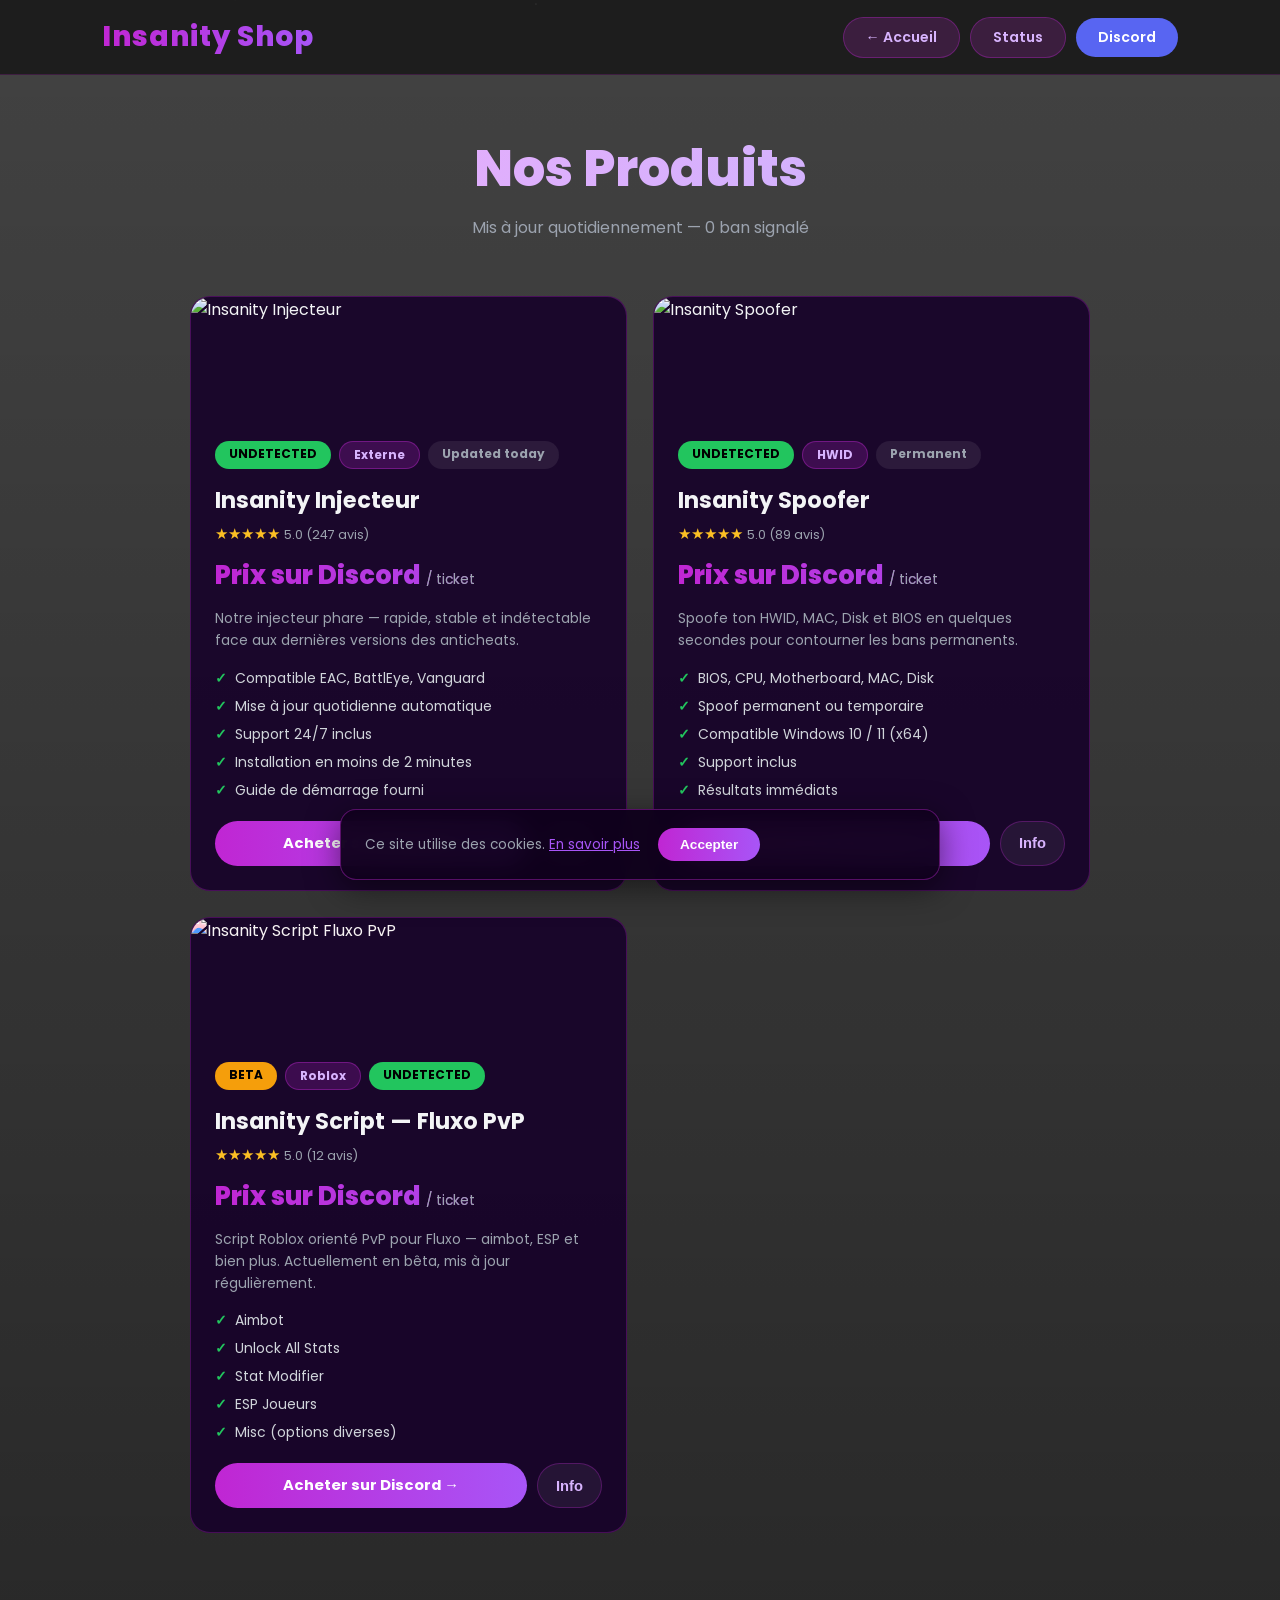
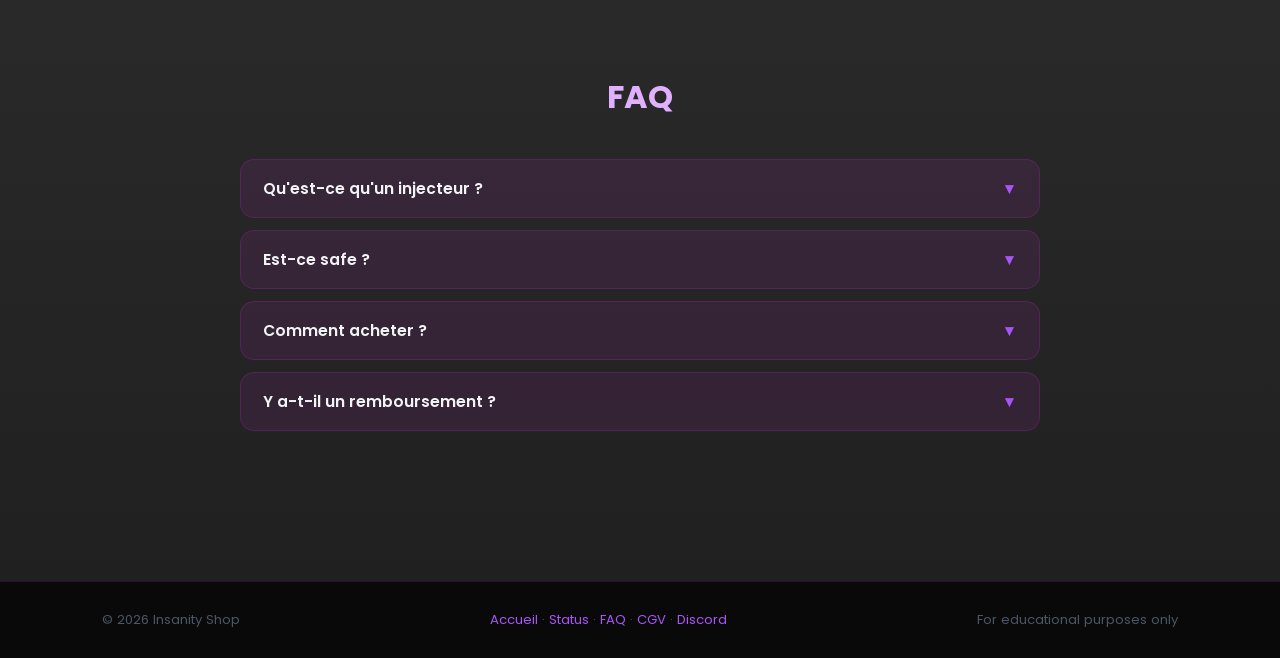
==== produits.html @ a9abf450 "Update produits.html" ====
<!DOCTYPE html>
<html lang="fr">
<head>
  <meta charset="UTF-8">
  <meta name="viewport" content="width=device-width, initial-scale=1.0">
  <meta name="description" content="Produits Insanity Shop — injecteur et spoofer undetected pour Fortnite, Warzone, Valorant.">
  <title>Produits — Insanity Shop</title>
  <link rel="icon" href="favicon.svg" type="image/svg+xml">
  <link href="https://fonts.googleapis.com/css2?family=Poppins:wght@400;500;600;700;800&display=swap" rel="stylesheet">
  <link rel="stylesheet" href="shared.css">
  <style>
    main { padding:130px 8% 80px; position:relative; z-index:1; }
    .page-title { text-align:center; margin-bottom:56px; }
    .page-title h1 {
      font-size:clamp(2rem,5vw,3.2rem); font-weight:800;
      background:linear-gradient(135deg,#f0abfc,#c4b5fd);
      -webkit-background-clip:text; background-clip:text; -webkit-text-fill-color:transparent;
    }
    .page-title p { color:var(--muted); margin-top:8px; }
    .products-grid {
      display:grid;
      grid-template-columns:repeat(2,1fr);
      gap:26px;
      max-width:900px;
      margin:0 auto 70px;
    }
    @media(max-width:640px){ .products-grid { grid-template-columns:1fr; } }
    .product-card {
      background:rgba(22,0,42,0.88);
      border:1px solid rgba(192,38,211,0.28);
      border-radius:20px; overflow:hidden;
      transition:transform 0.2s, border-color 0.2s, box-shadow 0.2s;
    }
    .product-card:hover {
      transform:translateY(-6px);
      border-color:rgba(192,38,211,0.65);
      box-shadow:0 14px 44px rgba(192,38,211,0.22);
    }
    .product-img { width:100%; height:120px; object-fit:cover; object-position:center top; display:block; }
    .product-body { padding:24px; }
    .badge-row { display:flex; gap:8px; flex-wrap:wrap; margin-bottom:14px; }
    .product-name { font-size:1.4rem; font-weight:700; margin-bottom:5px; }
    .product-rating { color:#fbbf24; font-size:0.95rem; margin-bottom:11px; }
    .product-rating span { color:var(--muted); font-size:0.8rem; }
    .product-price {
      font-size:1.6rem; font-weight:800;
      background:linear-gradient(90deg,#c026d3,#a855f7);
      -webkit-background-clip:text; background-clip:text; -webkit-text-fill-color:transparent;
      margin-bottom:12px;
    }
    .product-price small { font-size:0.85rem; color:var(--muted); font-weight:400; -webkit-text-fill-color:var(--muted); }
    .product-desc { color:var(--muted); font-size:0.87rem; line-height:1.6; margin-bottom:16px; }
    .features { list-style:none; margin-bottom:20px; display:flex; flex-direction:column; gap:7px; }
    .features li { font-size:0.87rem; color:#d1d5db; display:flex; align-items:center; gap:8px; }
    .features li::before { content:'✓'; color:#22c55e; font-weight:700; flex-shrink:0; }
    .product-actions { display:flex; gap:10px; flex-wrap:wrap; }
    .btn-buy {
      flex:1; padding:12px 16px;
      background:linear-gradient(90deg,#c026d3,#a855f7);
      color:#fff; border:none; border-radius:50px;
      font-size:0.92rem; font-weight:700; cursor:pointer;
      text-decoration:none; text-align:center;
      transition:transform 0.15s, box-shadow 0.15s;
    }
    .btn-buy:hover { transform:scale(1.03); box-shadow:0 0 20px rgba(192,38,211,0.45); }
    .btn-info {
      padding:12px 18px;
      background:rgba(255,255,255,0.06);
      color:#d8b4fe; border:1px solid rgba(192,38,211,0.3);
      border-radius:50px; font-size:0.92rem; font-weight:600;
      cursor:pointer; transition:background 0.15s;
    }
    .btn-info:hover { background:rgba(192,38,211,0.15); }
    .badge-yellow { background:#f59e0b; color:#000; }
    .modal-overlay {
      display:none; position:fixed; inset:0;
      background:rgba(0,0,0,0.78); backdrop-filter:blur(8px);
      z-index:3000; align-items:center; justify-content:center; padding:20px;
    }
    .modal-overlay.open { display:flex; }
    .modal {
      background:rgba(18,0,36,0.97);
      border:1px solid rgba(192,38,211,0.4);
      border-radius:22px; padding:36px;
      max-width:560px; width:100%;
      animation:fadeUp 0.25s ease;
      position:relative;
    }
    @keyframes fadeUp { from{opacity:0;transform:translateY(20px);} to{opacity:1;transform:translateY(0);} }
    .modal h2 { font-size:1.5rem; font-weight:700; margin-bottom:16px; color:#e0b0ff; }
    .modal p { color:var(--muted); font-size:0.9rem; line-height:1.7; margin-bottom:8px; }
    .modal strong { color:#d8b4fe; }
    .modal-close {
      position:absolute; top:14px; right:18px;
      background:none; border:none; color:#6b7280;
      font-size:1.4rem; cursor:pointer; transition:color 0.2s;
    }
    .modal-close:hover { color:#fff; }
    .modal-actions { margin-top:22px; display:flex; gap:10px; flex-wrap:wrap; }
  </style>
</head>
<body>
<div id="snow"></div>
<header>
  <a href="index.html" class="logo" data-sitename>INSANITY SHOP</a>
  <nav>
    <a href="index.html" class="btn-nav btn-home">← Accueil</a>
    <a href="status.html" class="btn-nav btn-home">Status</a>
    <a href="#" class="btn-nav btn-discord" data-discord rel="noopener noreferrer" target="_blank">Discord</a>
  </nav>
</header>
<main>
  <div class="page-title" data-reveal>
    <h1>Nos Produits</h1>
    <p>Mis à jour quotidiennement — 0 ban signalé</p>
  </div>
  <div class="products-grid">
    <!-- Injecteur -->
    <div class="product-card" data-reveal>
      <img class="product-img" src="https://i.imgur.com/sQ7WvZJ.png" alt="Insanity Injecteur" width="520" height="120" loading="lazy">
      <div class="product-body">
        <div class="badge-row">
          <span class="badge badge-green">UNDETECTED</span>
          <span class="badge badge-purple">Externe</span>
          <span class="badge badge-gray">Updated today</span>
        </div>
        <div class="product-name">Insanity Injecteur</div>
        <div class="product-rating">★★★★★ <span>5.0 (247 avis)</span></div>
        <div class="product-price">Prix sur Discord <small>/ ticket</small></div>
        <p class="product-desc">Notre injecteur phare — rapide, stable et indétectable face aux dernières versions des anticheats.</p>
        <ul class="features">
          <li>Compatible EAC, BattlEye, Vanguard</li>
          <li>Mise à jour quotidienne automatique</li>
          <li>Support 24/7 inclus</li>
          <li>Installation en moins de 2 minutes</li>
          <li>Guide de démarrage fourni</li>
        </ul>
        <div class="product-actions">
          <a href="#" class="btn-buy" data-discord rel="noopener noreferrer" target="_blank">Acheter sur Discord →</a>
          <button class="btn-info" onclick="openModal('injecteur')">Info</button>
        </div>
      </div>
    </div>
    <!-- Spoofer -->
    <div class="product-card" data-reveal data-delay="1">
      <img class="product-img" src="https://i.imgur.com/M12fYZD.png" alt="Insanity Spoofer" width="520" height="120" loading="lazy" style="object-position:center 30%;">
      <div class="product-body">
        <div class="badge-row">
          <span class="badge badge-green">UNDETECTED</span>
          <span class="badge badge-purple">HWID</span>
          <span class="badge badge-gray">Permanent</span>
        </div>
        <div class="product-name">Insanity Spoofer</div>
        <div class="product-rating">★★★★★ <span>5.0 (89 avis)</span></div>
        <div class="product-price">Prix sur Discord <small>/ ticket</small></div>
        <p class="product-desc">Spoofe ton HWID, MAC, Disk et BIOS en quelques secondes pour contourner les bans permanents.</p>
        <ul class="features">
          <li>BIOS, CPU, Motherboard, MAC, Disk</li>
          <li>Spoof permanent ou temporaire</li>
          <li>Compatible Windows 10 / 11 (x64)</li>
          <li>Support inclus</li>
          <li>Résultats immédiats</li>
        </ul>
        <div class="product-actions">
          <a href="#" class="btn-buy" data-discord rel="noopener noreferrer" target="_blank">Acheter sur Discord →</a>
          <button class="btn-info" onclick="openModal('spoofer')">Info</button>
        </div>
      </div>
    </div>
    <!-- Fluxo PvP -->
    <div class="product-card" data-reveal data-delay="2">
      <img class="product-img" src="https://i.imgur.com/sQ7WvZJ.png" alt="Insanity Script Fluxo PvP" width="520" height="120" loading="lazy" style="filter:hue-rotate(120deg) saturate(1.4);">
      <div class="product-body">
        <div class="badge-row">
          <span class="badge badge-yellow">BETA</span>
          <span class="badge badge-purple">Roblox</span>
          <span class="badge badge-green">UNDETECTED</span>
        </div>
        <div class="product-name">Insanity Script — Fluxo PvP</div>
        <div class="product-rating">★★★★★ <span>5.0 (12 avis)</span></div>
        <div class="product-price">Prix sur Discord <small>/ ticket</small></div>
        <p class="product-desc">Script Roblox orienté PvP pour Fluxo — aimbot, ESP et bien plus. Actuellement en bêta, mis à jour régulièrement.</p>
        <ul class="features">
          <li>Aimbot</li>
          <li>Unlock All Stats</li>
          <li>Stat Modifier</li>
          <li>ESP Joueurs</li>
          <li>Misc (options diverses)</li>
        </ul>
        <div class="product-actions">
          <a href="#" class="btn-buy" data-discord rel="noopener noreferrer" target="_blank">Acheter sur Discord →</a>
          <button class="btn-info" onclick="openModal('fluxo')">Info</button>
        </div>
      </div>
    </div>
  </div>
  <!-- FAQ -->
  <section class="faq" data-reveal>
    <h2>FAQ</h2>
    <div class="faq-list">
      <div class="faq-item"><div class="faq-q">Qu'est-ce qu'un injecteur ? <span class="arrow">▼</span></div><div class="faq-a">Un injecteur injecte du code dans le processus du jeu de manière externe et indétectable pour ajouter des fonctionnalités.</div></div>
      <div class="faq-item"><div class="faq-q">Est-ce safe ? <span class="arrow">▼</span></div><div class="faq-a">Oui. Nos produits sont mis à jour quotidiennement. Aucun ban signalé depuis le lancement.</div></div>
      <div class="faq-item"><div class="faq-q">Comment acheter ? <span class="arrow">▼</span></div><div class="faq-a">Rejoins le Discord et ouvre un ticket dans #achat. Notre équipe te répond rapidement.</div></div>
      <div class="faq-item"><div class="faq-q">Y a-t-il un remboursement ? <span class="arrow">▼</span></div><div class="faq-a">Les achats sont définitifs sauf problème technique de notre côté. Notre support résout tout problème.</div></div>
    </div>
  </section>
</main>
<!-- Modal -->
<div class="modal-overlay" id="modal">
  <div class="modal">
    <button class="modal-close" onclick="closeModal()">✕</button>
    <h2 id="modal-title"></h2>
    <div id="modal-body"></div>
    <div class="modal-actions">
      <a href="#" class="btn-buy" id="modal-discord" data-discord rel="noopener noreferrer" target="_blank">Acheter sur Discord</a>
      <button class="btn-info" onclick="closeModal()">Fermer</button>
    </div>
  </div>
</div>
<footer>
  <span>© 2026 <span data-sitename>Insanity Shop</span></span>
  <span><a href="index.html">Accueil</a> · <a href="status.html">Status</a> · <a href="faq.html">FAQ</a> · <a href="cgv.html">CGV</a> · <a href="#" data-discord rel="noopener noreferrer" target="_blank">Discord</a></span>
  <span>For educational purposes only</span>
</footer>
<div id="cookie-banner">
  <span>Ce site utilise des cookies. <a href="cgv.html">En savoir plus</a></span>
  <button id="accept-cookies">Accepter</button>
</div>
<script src="config.js"></script>
<script src="shared.js"></script>
<script>
  const modals = {
    injecteur:{title:'Insanity Injecteur',body:`<p>L'Insanity Injecteur est notre outil principal — injection externe, indétectable.</p><p><strong>Compatible :</strong> Fortnite, Warzone, Apex Legends, Valorant, Rust</p><p><strong>Anticheat :</strong> EasyAntiCheat, BattlEye, Vanguard</p><p><strong>Mise à jour :</strong> Quotidienne, automatique</p><p>Pour le prix et l'achat, ouvre un ticket sur notre Discord.</p>`},
    spoofer:{title:'Insanity Spoofer',body:`<p>Randomise tous tes identifiants matériels pour contourner les bans HWID permanents.</p><p><strong>Composants :</strong> BIOS, CPU, Motherboard, smBIOS, MAC, Disk</p><p><strong>OS :</strong> Windows 10 / 11 (x64)</p><p><strong>Mode :</strong> Permanent ou temporaire</p><p>Pour le prix et l'achat, ouvre un ticket sur notre Discord.</p>`},
    fluxo:{title:'Insanity Script — Fluxo PvP',body:`<p>Script Roblox PvP pour Fluxo, actuellement en <strong>bêta</strong>. Mis à jour régulièrement.</p><p><strong>Fonctionnalités :</strong> Aimbot, Unlock All Stats, Stat Modifier, ESP, Misc</p><p><strong>Statut :</strong> Undetected — Bêta active</p><p>Pour le prix et l'achat, ouvre un ticket sur notre Discord.</p>`}
  };
  function openModal(id){
    const m=modals[id];
    document.getElementById('modal-title').textContent=m.title;
    document.getElementById('modal-body').innerHTML=m.body;
    document.getElementById('modal').classList.add('open');
  }
  function closeModal(){ document.getElementById('modal').classList.remove('open'); }
  document.getElementById('modal').addEventListener('click',e=>{
    if(e.target===document.getElementById('modal')) closeModal();
  });
</script>
</body>
</html>
---- shared.css ----
/* ── Reset & base ─────────────────────────────────────────────────────────── */
*, *::before, *::after { margin:0; padding:0; box-sizing:border-box; }
html { scroll-behavior:smooth; }

:root {
  --purple:     #c026d3;
  --purple-l:   #a855f7;
  --purple-dim: rgba(192,38,211,0.15);
  --bg:         rgba(0,0,0,0.82);
  --card-bg:    rgba(22,0,42,0.88);
  --text:       #f3f4f6;
  --muted:      #9ca3af;
  --sep:        rgba(192,38,211,0.2);
}

body {
  background: linear-gradient(rgba(0,0,0,0.74), rgba(0,0,0,0.88)),
              url('https://i.imgur.com/UypIotR.png') center/cover fixed;
  color: var(--text);
  font-family: 'Poppins', sans-serif;
  min-height: 100vh;
  overflow-x: hidden;
}

/* ── Snow ────────────────────────────────────────────────────────────────── */
#snow { position:fixed; inset:0; pointer-events:none; z-index:0; }
.flake {
  position:absolute; color:#fff;
  animation: fall linear infinite;
  user-select:none;
}
@keyframes fall {
  from { transform:translateY(-20px) rotate(0deg); opacity:1; }
  to   { transform:translateY(105vh) rotate(360deg); opacity:0.1; }
}

/* ── Header ──────────────────────────────────────────────────────────────── */
header {
  position:fixed; top:0; width:100%;
  padding:16px 8%;
  display:flex; justify-content:space-between; align-items:center;
  z-index:1000;
  background:rgba(0,0,0,0.55);
  backdrop-filter:blur(16px);
  -webkit-backdrop-filter:blur(16px);
  border-bottom:1px solid var(--sep);
}
.logo {
  font-size:1.75rem; font-weight:800;
  background:linear-gradient(90deg,#c026d3,#a855f7);
  -webkit-background-clip:text; -webkit-text-fill-color:transparent;
  letter-spacing:1px; text-decoration:none;
}
nav { display:flex; gap:10px; align-items:center; }
.btn-nav {
  padding:9px 22px; border-radius:50px;
  font-size:0.88rem; font-weight:600;
  border:none; cursor:pointer; text-decoration:none;
  transition:transform 0.15s, box-shadow 0.15s;
  display:inline-block;
}
.btn-nav:hover { transform:translateY(-2px); }
.btn-discord  { background:#5865F2; color:#fff; }
.btn-home     { background:rgba(192,38,211,0.18); color:#d8b4fe;
                border:1px solid rgba(192,38,211,0.35); }
.btn-products { background:linear-gradient(90deg,#c026d3,#a855f7); color:#fff; }

/* ── Scroll reveal ───────────────────────────────────────────────────────── */
[data-reveal] {
  opacity:0; transform:translateY(28px);
  transition:opacity 0.55s ease, transform 0.55s ease;
}
[data-reveal].revealed { opacity:1; transform:translateY(0); }
[data-reveal][data-delay="1"] { transition-delay:0.1s; }
[data-reveal][data-delay="2"] { transition-delay:0.2s; }
[data-reveal][data-delay="3"] { transition-delay:0.3s; }
[data-reveal][data-delay="4"] { transition-delay:0.4s; }

/* ── FAQ ─────────────────────────────────────────────────────────────────── */
.faq { padding:70px 8%; position:relative; z-index:1; }
.faq h2 { text-align:center; font-size:2rem; font-weight:700;
          margin-bottom:38px; color:#e0b0ff; }
.faq-list { max-width:800px; margin:0 auto; display:flex; flex-direction:column; gap:12px; }
.faq-item {
  background:rgba(192,38,211,0.1);
  border:1px solid rgba(192,38,211,0.22);
  border-radius:14px; overflow:hidden; cursor:pointer;
  transition:border-color 0.2s;
}
.faq-item:hover { border-color:rgba(192,38,211,0.5); }
.faq-q {
  padding:17px 22px; display:flex;
  justify-content:space-between; align-items:center;
  font-weight:600; font-size:0.97rem;
}
.faq-q .arrow { color:#a855f7; transition:transform 0.3s; }
.faq-a {
  max-height:0; overflow:hidden;
  transition:max-height 0.35s ease, padding 0.3s;
  padding:0 22px; color:var(--muted); font-size:0.9rem; line-height:1.65;
}
.faq-item.open .faq-a { max-height:200px; padding:0 22px 17px; }
.faq-item.open .arrow { transform:rotate(180deg); }

/* ── Cookie banner ───────────────────────────────────────────────────────── */
#cookie-banner {
  display:none;
  position:fixed; bottom:20px; left:50%; transform:translateX(-50%);
  background:rgba(15,0,28,0.95);
  border:1px solid rgba(192,38,211,0.4);
  border-radius:16px; padding:18px 24px;
  z-index:5000; align-items:center; gap:18px;
  max-width:600px; width:calc(100% - 40px);
  backdrop-filter:blur(12px);
  box-shadow:0 8px 32px rgba(0,0,0,0.5);
  font-size:0.85rem; color:var(--muted);
}
#cookie-banner a { color:#a855f7; }
#accept-cookies {
  padding:9px 22px; background:linear-gradient(90deg,#c026d3,#a855f7);
  color:#fff; border:none; border-radius:50px;
  font-size:0.85rem; font-weight:600; cursor:pointer; white-space:nowrap;
}

/* ── Footer ──────────────────────────────────────────────────────────────── */
footer {
  background:rgba(0,0,0,0.7);
  border-top:1px solid var(--sep);
  padding:28px 8%;
  display:flex; flex-wrap:wrap; gap:12px;
  justify-content:space-between; align-items:center;
  position:relative; z-index:1;
  font-size:0.82rem; color:#4b5563;
}
footer a { color:#a855f7; text-decoration:none; }
footer a:hover { color:#c026d3; }

/* ── Utilities ───────────────────────────────────────────────────────────── */
.badge {
  padding:4px 14px; border-radius:50px; font-size:0.75rem; font-weight:700;
  display:inline-block;
}
.badge-green  { background:#22c55e; color:#000; }
.badge-purple { background:rgba(192,38,211,0.22); color:#d8b4fe;
                border:1px solid rgba(192,38,211,0.4); }
.badge-gray   { background:rgba(255,255,255,0.08); color:#9ca3af; }
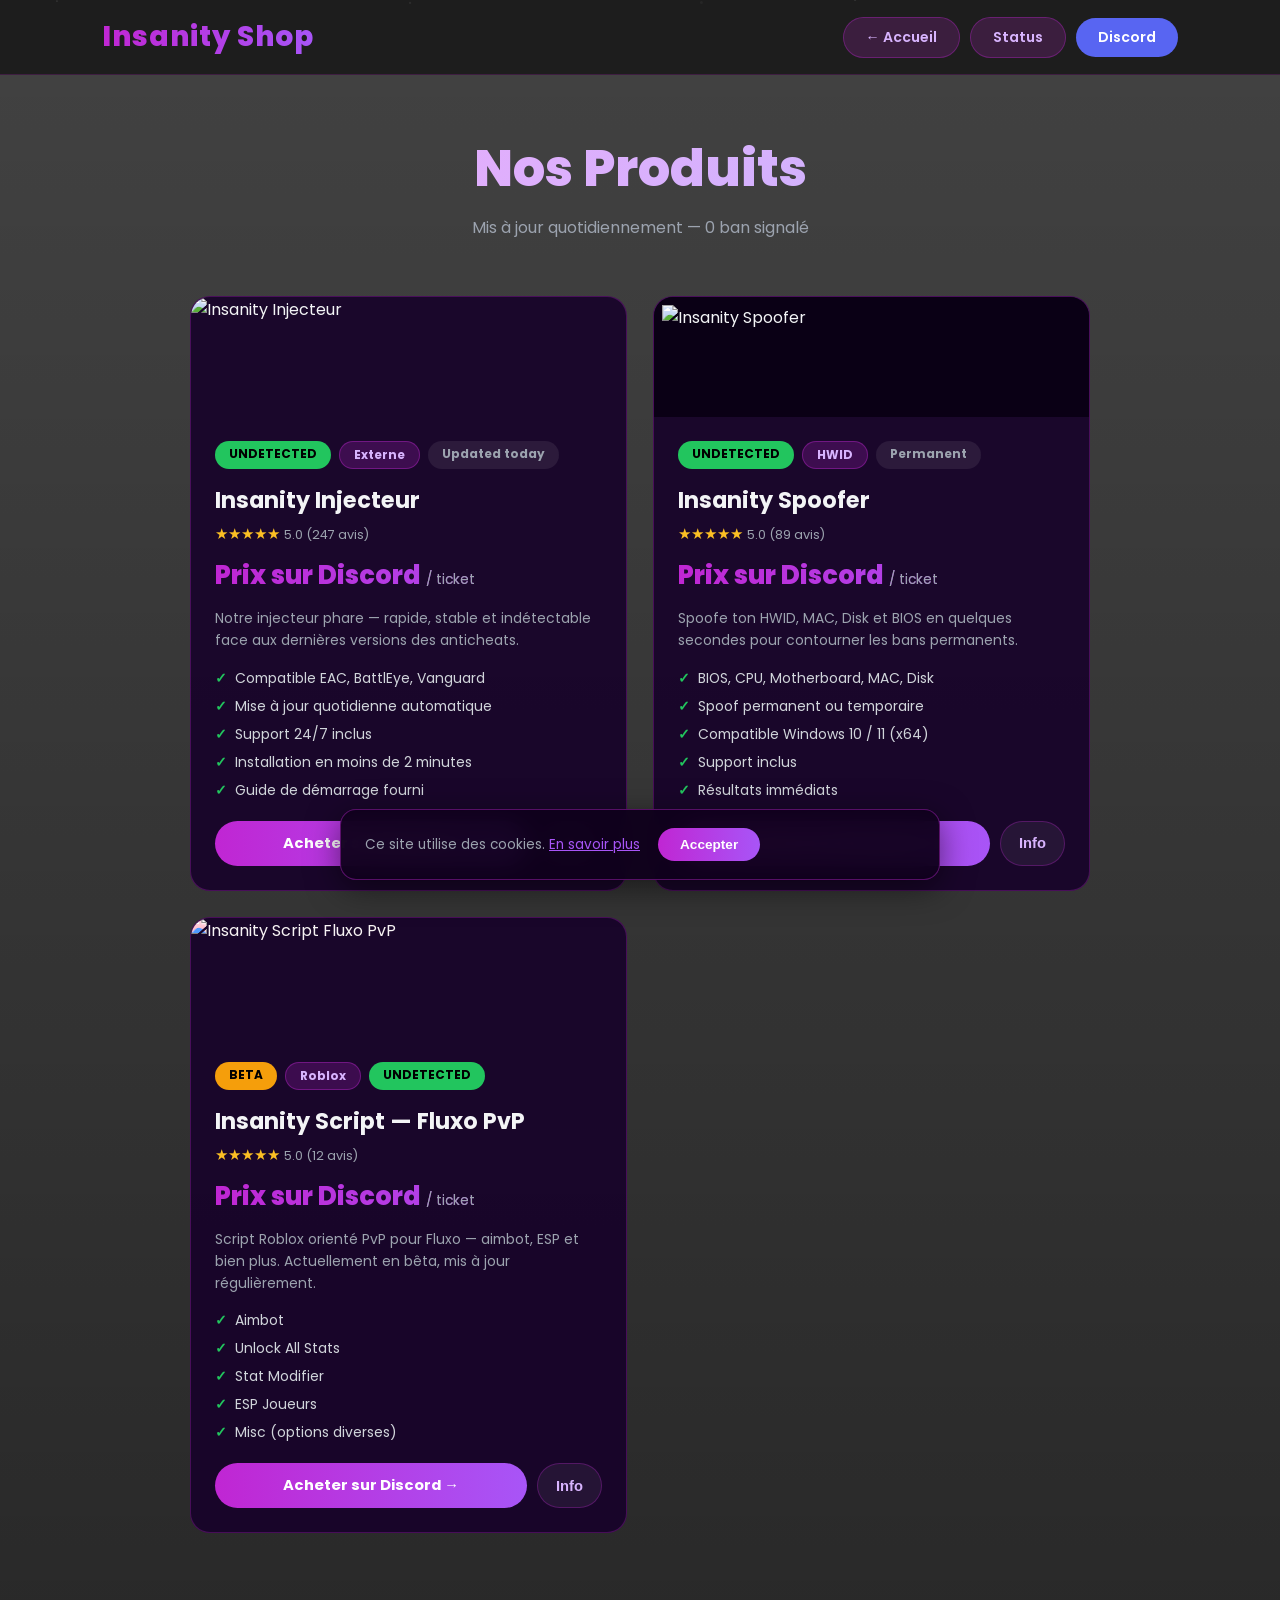
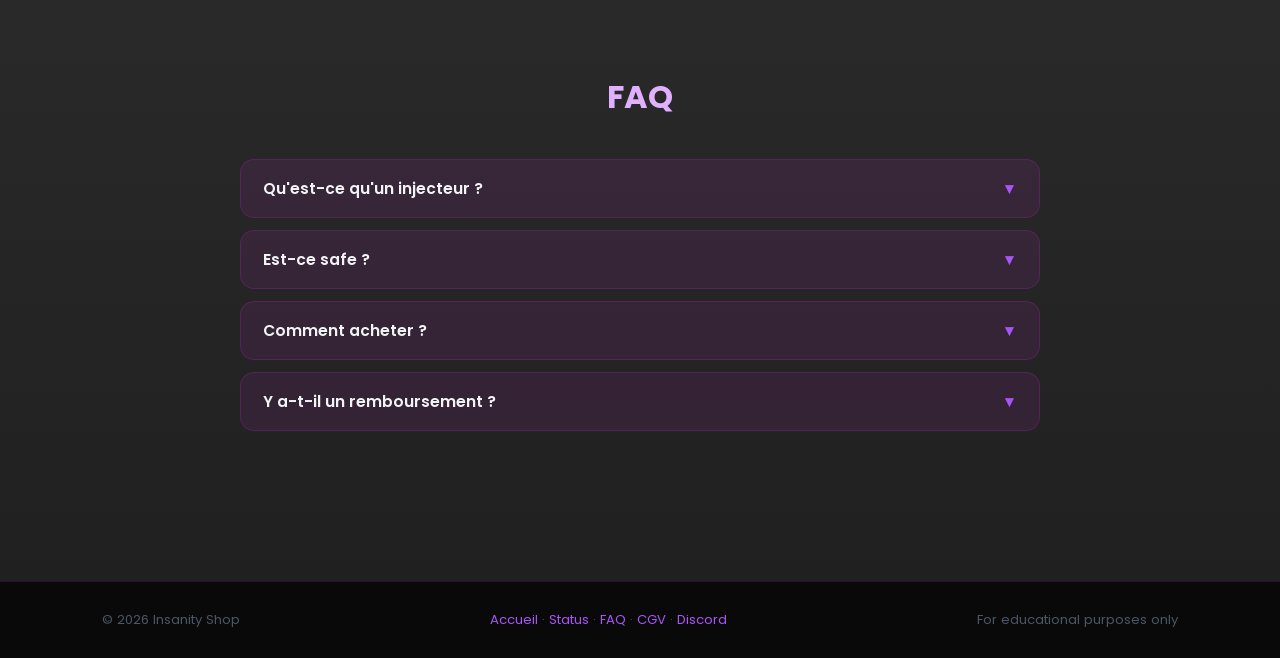
==== commit 01a99f99: "Update produits.html" ====
--- a/produits.html
+++ b/produits.html
@@ -14,9 +14,10 @@
     .page-title h1 {
       font-size:clamp(2rem,5vw,3.2rem); font-weight:800;
       background:linear-gradient(135deg,#f0abfc,#c4b5fd);
-      -webkit-background-clip:text; background-clip:text; -webkit-text-fill-color:transparent;
+      -webkit-background-clip:text; -webkit-text-fill-color:transparent;
     }
     .page-title p { color:var(--muted); margin-top:8px; }
+
     .products-grid {
       display:grid;
       grid-template-columns:repeat(2,1fr);
@@ -24,7 +25,9 @@
       max-width:900px;
       margin:0 auto 70px;
     }
-    @media(max-width:640px){ .products-grid { grid-template-columns:1fr; } }
+    @media(max-width:640px){
+      .products-grid { grid-template-columns:1fr; }
+    }
     .product-card {
       background:rgba(22,0,42,0.88);
       border:1px solid rgba(192,38,211,0.28);
@@ -45,10 +48,11 @@
     .product-price {
       font-size:1.6rem; font-weight:800;
       background:linear-gradient(90deg,#c026d3,#a855f7);
-      -webkit-background-clip:text; background-clip:text; -webkit-text-fill-color:transparent;
+      -webkit-background-clip:text; -webkit-text-fill-color:transparent;
       margin-bottom:12px;
     }
-    .product-price small { font-size:0.85rem; color:var(--muted); font-weight:400; -webkit-text-fill-color:var(--muted); }
+    .product-price small { font-size:0.85rem; color:var(--muted); font-weight:400;
+      -webkit-text-fill-color:var(--muted); }
     .product-desc { color:var(--muted); font-size:0.87rem; line-height:1.6; margin-bottom:16px; }
     .features { list-style:none; margin-bottom:20px; display:flex; flex-direction:column; gap:7px; }
     .features li { font-size:0.87rem; color:#d1d5db; display:flex; align-items:center; gap:8px; }
@@ -72,6 +76,8 @@
     }
     .btn-info:hover { background:rgba(192,38,211,0.15); }
     .badge-yellow { background:#f59e0b; color:#000; }
+
+    /* Modal */
     .modal-overlay {
       display:none; position:fixed; inset:0;
       background:rgba(0,0,0,0.78); backdrop-filter:blur(8px);
@@ -101,6 +107,7 @@
 </head>
 <body>
 <div id="snow"></div>
+
 <header>
   <a href="index.html" class="logo" data-sitename>INSANITY SHOP</a>
   <nav>
@@ -109,15 +116,16 @@
     <a href="#" class="btn-nav btn-discord" data-discord rel="noopener noreferrer" target="_blank">Discord</a>
   </nav>
 </header>
+
 <main>
   <div class="page-title" data-reveal>
     <h1>Nos Produits</h1>
     <p>Mis à jour quotidiennement — 0 ban signalé</p>
   </div>
+
   <div class="products-grid">
-    <!-- Injecteur -->
     <div class="product-card" data-reveal>
-      <img class="product-img" src="https://i.imgur.com/sQ7WvZJ.png" alt="Insanity Injecteur" width="520" height="120" loading="lazy">
+      <img class="product-img" src="https://i.imgur.com/sQ7WvZJ.png" alt="Insanity Injecteur" width="520" height="150" loading="lazy">
       <div class="product-body">
         <div class="badge-row">
           <span class="badge badge-green">UNDETECTED</span>
@@ -141,9 +149,9 @@
         </div>
       </div>
     </div>
-    <!-- Spoofer -->
+
     <div class="product-card" data-reveal data-delay="1">
-      <img class="product-img" src="https://i.imgur.com/M12fYZD.png" alt="Insanity Spoofer" width="520" height="120" loading="lazy" style="object-position:center 30%;">
+      <img class="product-img" src="https://i.imgur.com/M12fYZD.png" alt="Insanity Spoofer" width="520" height="120" loading="lazy" style="object-fit:contain; background:#0a0015; padding:8px;">
       <div class="product-body">
         <div class="badge-row">
           <span class="badge badge-green">UNDETECTED</span>
@@ -167,9 +175,9 @@
         </div>
       </div>
     </div>
-    <!-- Fluxo PvP -->
     <div class="product-card" data-reveal data-delay="2">
-      <img class="product-img" src="https://i.imgur.com/sQ7WvZJ.png" alt="Insanity Script Fluxo PvP" width="520" height="120" loading="lazy" style="filter:hue-rotate(120deg) saturate(1.4);">
+      <img class="product-img" src="https://i.imgur.com/sQ7WvZJ.png" alt="Insanity Script Fluxo PvP" width="520" height="150" loading="lazy"
+           style="filter:hue-rotate(120deg) saturate(1.4)">
       <div class="product-body">
         <div class="badge-row">
           <span class="badge badge-yellow">BETA</span>
@@ -194,6 +202,7 @@
       </div>
     </div>
   </div>
+
   <!-- FAQ -->
   <section class="faq" data-reveal>
     <h2>FAQ</h2>
@@ -205,6 +214,7 @@
     </div>
   </section>
 </main>
+
 <!-- Modal -->
 <div class="modal-overlay" id="modal">
   <div class="modal">
@@ -217,15 +227,18 @@
     </div>
   </div>
 </div>
+
 <footer>
   <span>© 2026 <span data-sitename>Insanity Shop</span></span>
   <span><a href="index.html">Accueil</a> · <a href="status.html">Status</a> · <a href="faq.html">FAQ</a> · <a href="cgv.html">CGV</a> · <a href="#" data-discord rel="noopener noreferrer" target="_blank">Discord</a></span>
   <span>For educational purposes only</span>
 </footer>
+
 <div id="cookie-banner">
   <span>Ce site utilise des cookies. <a href="cgv.html">En savoir plus</a></span>
   <button id="accept-cookies">Accepter</button>
 </div>
+
 <script src="config.js"></script>
 <script src="shared.js"></script>
 <script>
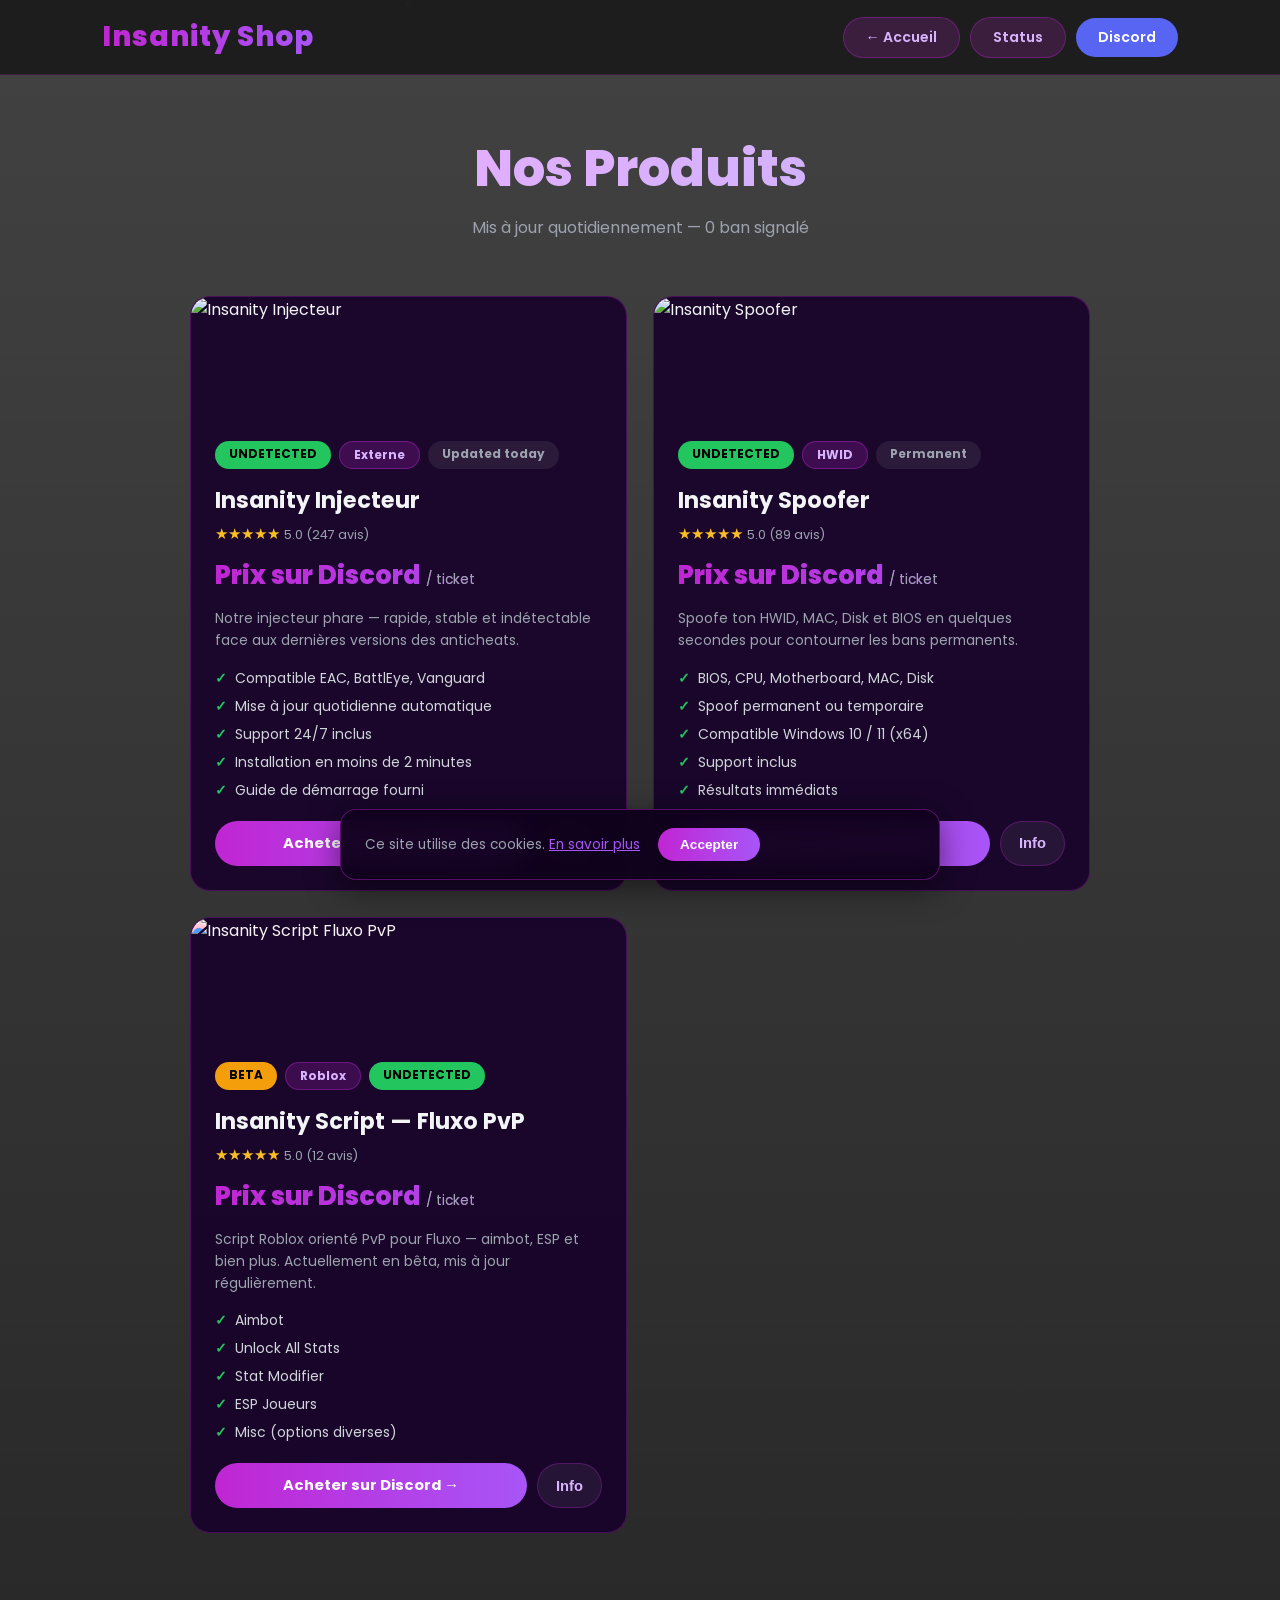
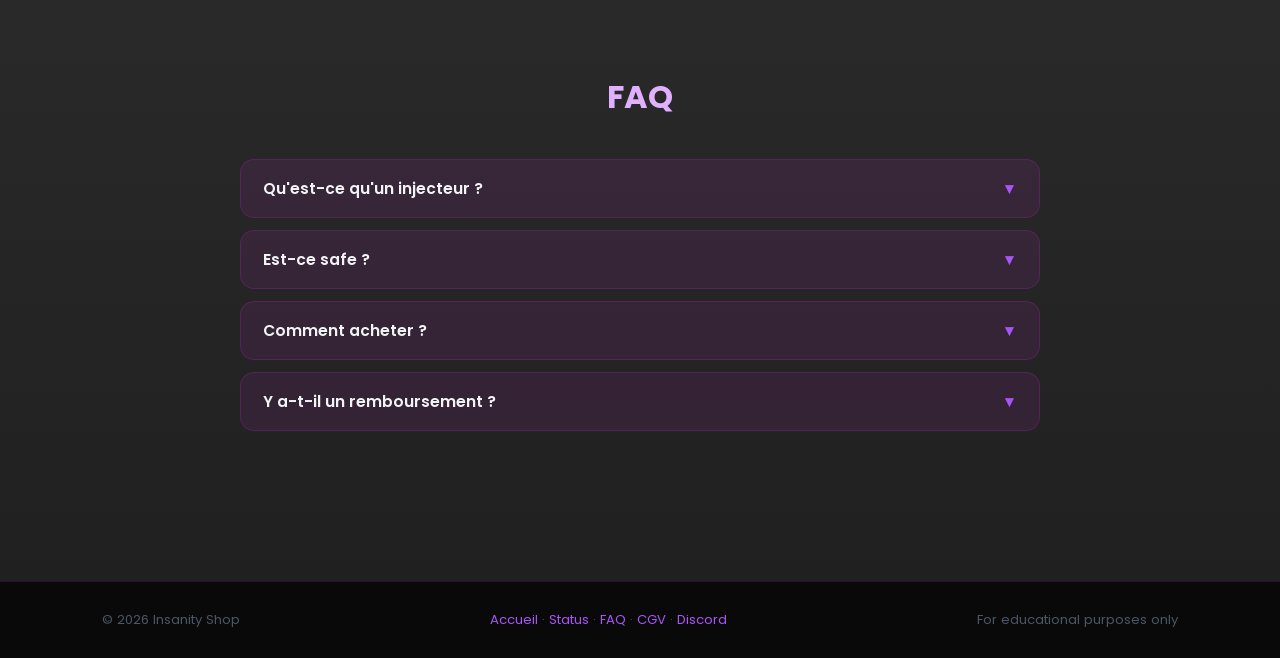
==== commit 47cdf8d4: "Update produits.html" ====
--- a/produits.html
+++ b/produits.html
@@ -125,7 +125,7 @@
 
   <div class="products-grid">
     <div class="product-card" data-reveal>
-      <img class="product-img" src="https://i.imgur.com/sQ7WvZJ.png" alt="Insanity Injecteur" width="520" height="150" loading="lazy">
+      <img class="product-img" src="https://i.imgur.com/kDFZ90m.png" alt="Insanity Injecteur" width="520" height="150" loading="lazy">
       <div class="product-body">
         <div class="badge-row">
           <span class="badge badge-green">UNDETECTED</span>
@@ -151,7 +151,7 @@
     </div>
 
     <div class="product-card" data-reveal data-delay="1">
-      <img class="product-img" src="https://i.imgur.com/M12fYZD.png" alt="Insanity Spoofer" width="520" height="120" loading="lazy" style="object-fit:contain; background:#0a0015; padding:8px;">
+      <img class="product-img" src="https://i.imgur.com/0YFqCge.png" alt="Insanity Spoofer" width="520" height="120" loading="lazy">
       <div class="product-body">
         <div class="badge-row">
           <span class="badge badge-green">UNDETECTED</span>
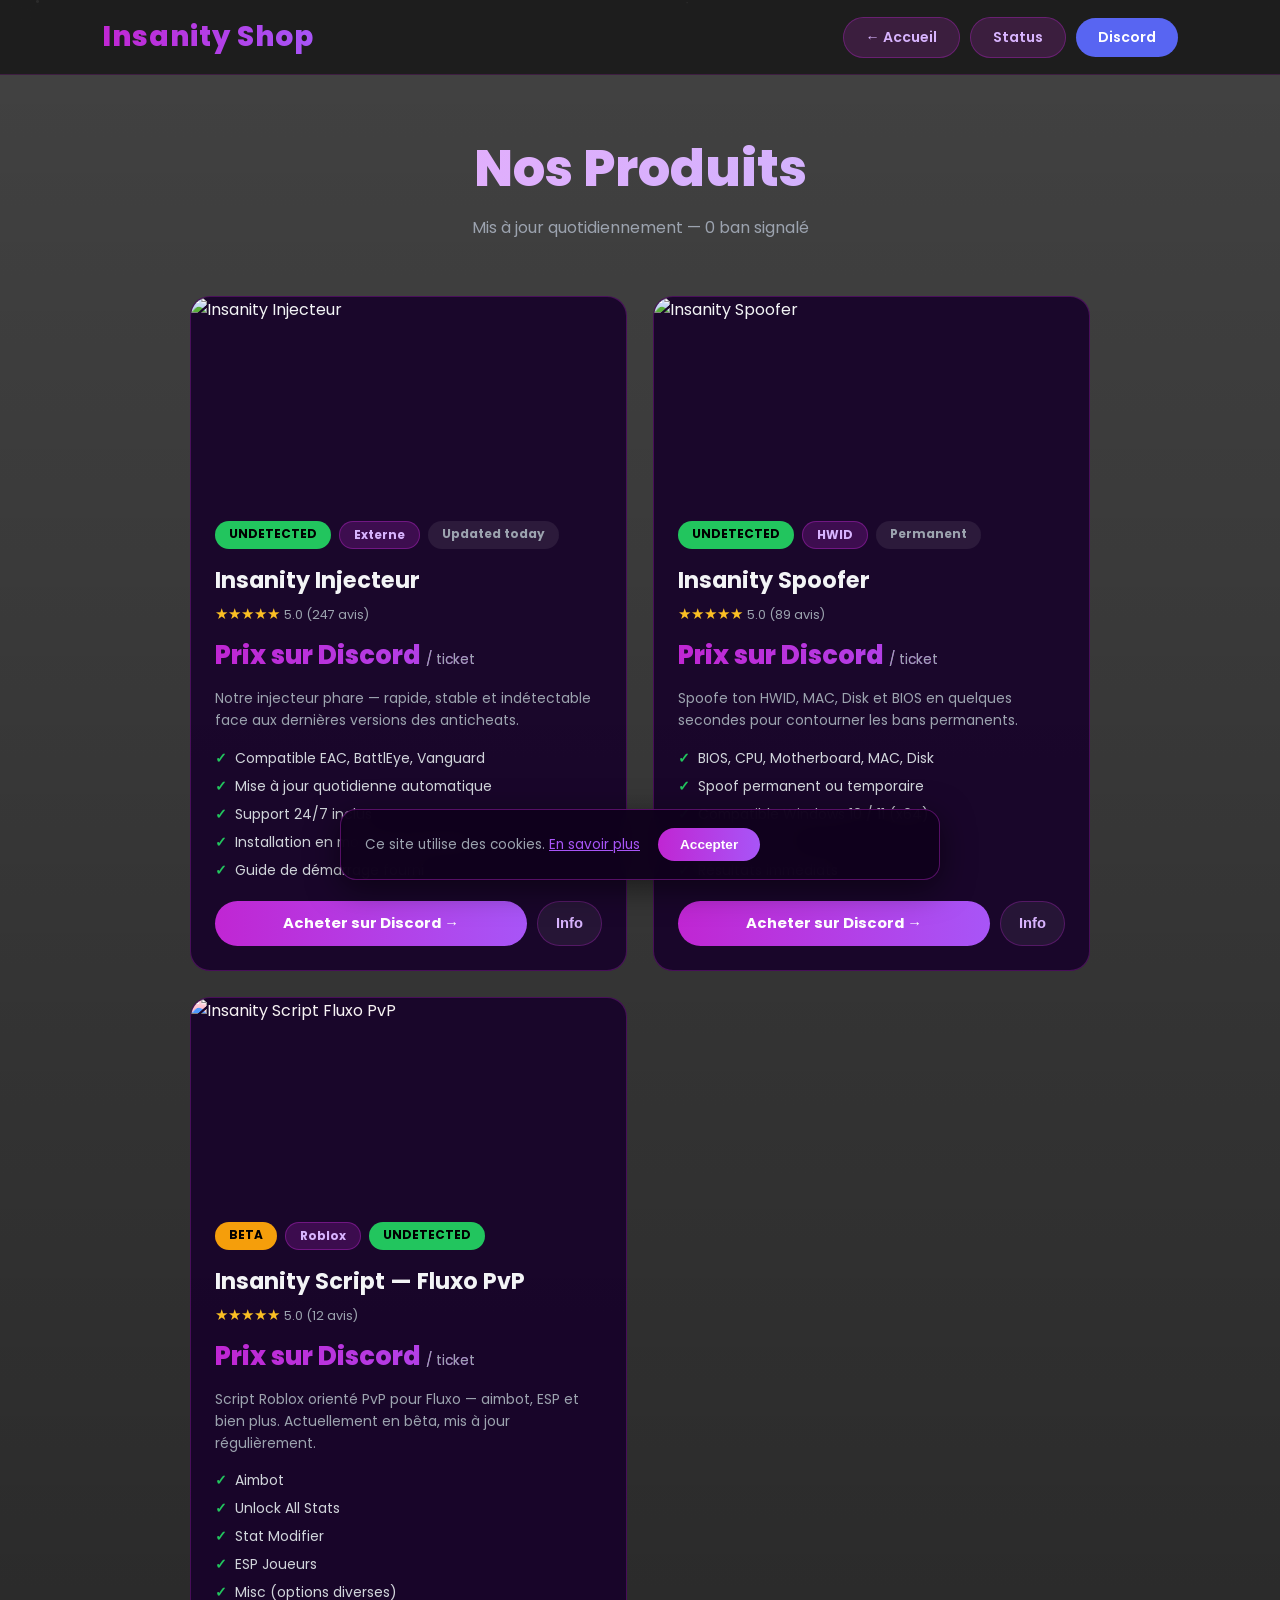
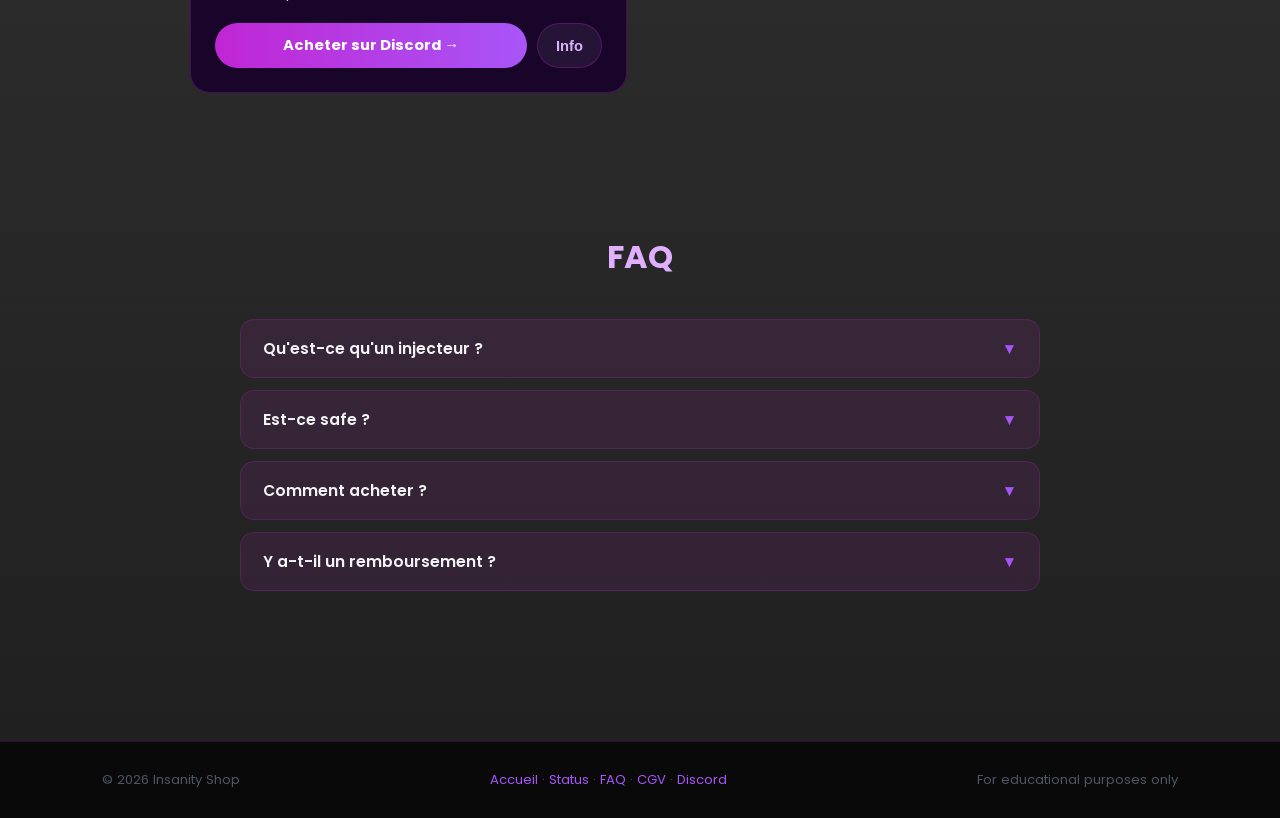
==== commit d1895c6e: "Update produits.html" ====
--- a/produits.html
+++ b/produits.html
@@ -14,10 +14,9 @@
     .page-title h1 {
       font-size:clamp(2rem,5vw,3.2rem); font-weight:800;
       background:linear-gradient(135deg,#f0abfc,#c4b5fd);
-      -webkit-background-clip:text; -webkit-text-fill-color:transparent;
+      -webkit-background-clip:text; background-clip:text; -webkit-text-fill-color:transparent;
     }
     .page-title p { color:var(--muted); margin-top:8px; }
-
     .products-grid {
       display:grid;
       grid-template-columns:repeat(2,1fr);
@@ -25,9 +24,7 @@
       max-width:900px;
       margin:0 auto 70px;
     }
-    @media(max-width:640px){
-      .products-grid { grid-template-columns:1fr; }
-    }
+    @media(max-width:640px){ .products-grid { grid-template-columns:1fr; } }
     .product-card {
       background:rgba(22,0,42,0.88);
       border:1px solid rgba(192,38,211,0.28);
@@ -39,7 +36,7 @@
       border-color:rgba(192,38,211,0.65);
       box-shadow:0 14px 44px rgba(192,38,211,0.22);
     }
-    .product-img { width:100%; height:120px; object-fit:cover; object-position:center top; display:block; }
+    .product-img { width:100%; height:200px; object-fit:cover; object-position:center center; display:block; }
     .product-body { padding:24px; }
     .badge-row { display:flex; gap:8px; flex-wrap:wrap; margin-bottom:14px; }
     .product-name { font-size:1.4rem; font-weight:700; margin-bottom:5px; }
@@ -48,11 +45,10 @@
     .product-price {
       font-size:1.6rem; font-weight:800;
       background:linear-gradient(90deg,#c026d3,#a855f7);
-      -webkit-background-clip:text; -webkit-text-fill-color:transparent;
+      -webkit-background-clip:text; background-clip:text; -webkit-text-fill-color:transparent;
       margin-bottom:12px;
     }
-    .product-price small { font-size:0.85rem; color:var(--muted); font-weight:400;
-      -webkit-text-fill-color:var(--muted); }
+    .product-price small { font-size:0.85rem; color:var(--muted); font-weight:400; -webkit-text-fill-color:var(--muted); }
     .product-desc { color:var(--muted); font-size:0.87rem; line-height:1.6; margin-bottom:16px; }
     .features { list-style:none; margin-bottom:20px; display:flex; flex-direction:column; gap:7px; }
     .features li { font-size:0.87rem; color:#d1d5db; display:flex; align-items:center; gap:8px; }
@@ -76,8 +72,6 @@
     }
     .btn-info:hover { background:rgba(192,38,211,0.15); }
     .badge-yellow { background:#f59e0b; color:#000; }
-
-    /* Modal */
     .modal-overlay {
       display:none; position:fixed; inset:0;
       background:rgba(0,0,0,0.78); backdrop-filter:blur(8px);
@@ -107,7 +101,6 @@
 </head>
 <body>
 <div id="snow"></div>
-
 <header>
   <a href="index.html" class="logo" data-sitename>INSANITY SHOP</a>
   <nav>
@@ -116,16 +109,15 @@
     <a href="#" class="btn-nav btn-discord" data-discord rel="noopener noreferrer" target="_blank">Discord</a>
   </nav>
 </header>
-
 <main>
   <div class="page-title" data-reveal>
     <h1>Nos Produits</h1>
     <p>Mis à jour quotidiennement — 0 ban signalé</p>
   </div>
-
   <div class="products-grid">
+    <!-- Injecteur -->
     <div class="product-card" data-reveal>
-      <img class="product-img" src="https://i.imgur.com/kDFZ90m.png" alt="Insanity Injecteur" width="520" height="150" loading="lazy">
+      <img class="product-img" src="https://i.imgur.com/kDFZ90m.png" alt="Insanity Injecteur" width="520" height="200" loading="lazy">
       <div class="product-body">
         <div class="badge-row">
           <span class="badge badge-green">UNDETECTED</span>
@@ -149,9 +141,9 @@
         </div>
       </div>
     </div>
-
+    <!-- Spoofer -->
     <div class="product-card" data-reveal data-delay="1">
-      <img class="product-img" src="https://i.imgur.com/0YFqCge.png" alt="Insanity Spoofer" width="520" height="120" loading="lazy">
+      <img class="product-img" src="https://i.imgur.com/TbqDo1O.png" alt="Insanity Spoofer" width="520" height="200" loading="lazy">
       <div class="product-body">
         <div class="badge-row">
           <span class="badge badge-green">UNDETECTED</span>
@@ -175,9 +167,9 @@
         </div>
       </div>
     </div>
+    <!-- Fluxo PvP -->
     <div class="product-card" data-reveal data-delay="2">
-      <img class="product-img" src="https://i.imgur.com/sQ7WvZJ.png" alt="Insanity Script Fluxo PvP" width="520" height="150" loading="lazy"
-           style="filter:hue-rotate(120deg) saturate(1.4)">
+      <img class="product-img" src="https://i.imgur.com/sQ7WvZJ.png" alt="Insanity Script Fluxo PvP" width="520" height="200" loading="lazy" style="filter:hue-rotate(120deg) saturate(1.4);">
       <div class="product-body">
         <div class="badge-row">
           <span class="badge badge-yellow">BETA</span>
@@ -202,7 +194,6 @@
       </div>
     </div>
   </div>
-
   <!-- FAQ -->
   <section class="faq" data-reveal>
     <h2>FAQ</h2>
@@ -214,7 +205,6 @@
     </div>
   </section>
 </main>
-
 <!-- Modal -->
 <div class="modal-overlay" id="modal">
   <div class="modal">
@@ -227,18 +217,15 @@
     </div>
   </div>
 </div>
-
 <footer>
   <span>© 2026 <span data-sitename>Insanity Shop</span></span>
   <span><a href="index.html">Accueil</a> · <a href="status.html">Status</a> · <a href="faq.html">FAQ</a> · <a href="cgv.html">CGV</a> · <a href="#" data-discord rel="noopener noreferrer" target="_blank">Discord</a></span>
   <span>For educational purposes only</span>
 </footer>
-
 <div id="cookie-banner">
   <span>Ce site utilise des cookies. <a href="cgv.html">En savoir plus</a></span>
   <button id="accept-cookies">Accepter</button>
 </div>
-
 <script src="config.js"></script>
 <script src="shared.js"></script>
 <script>
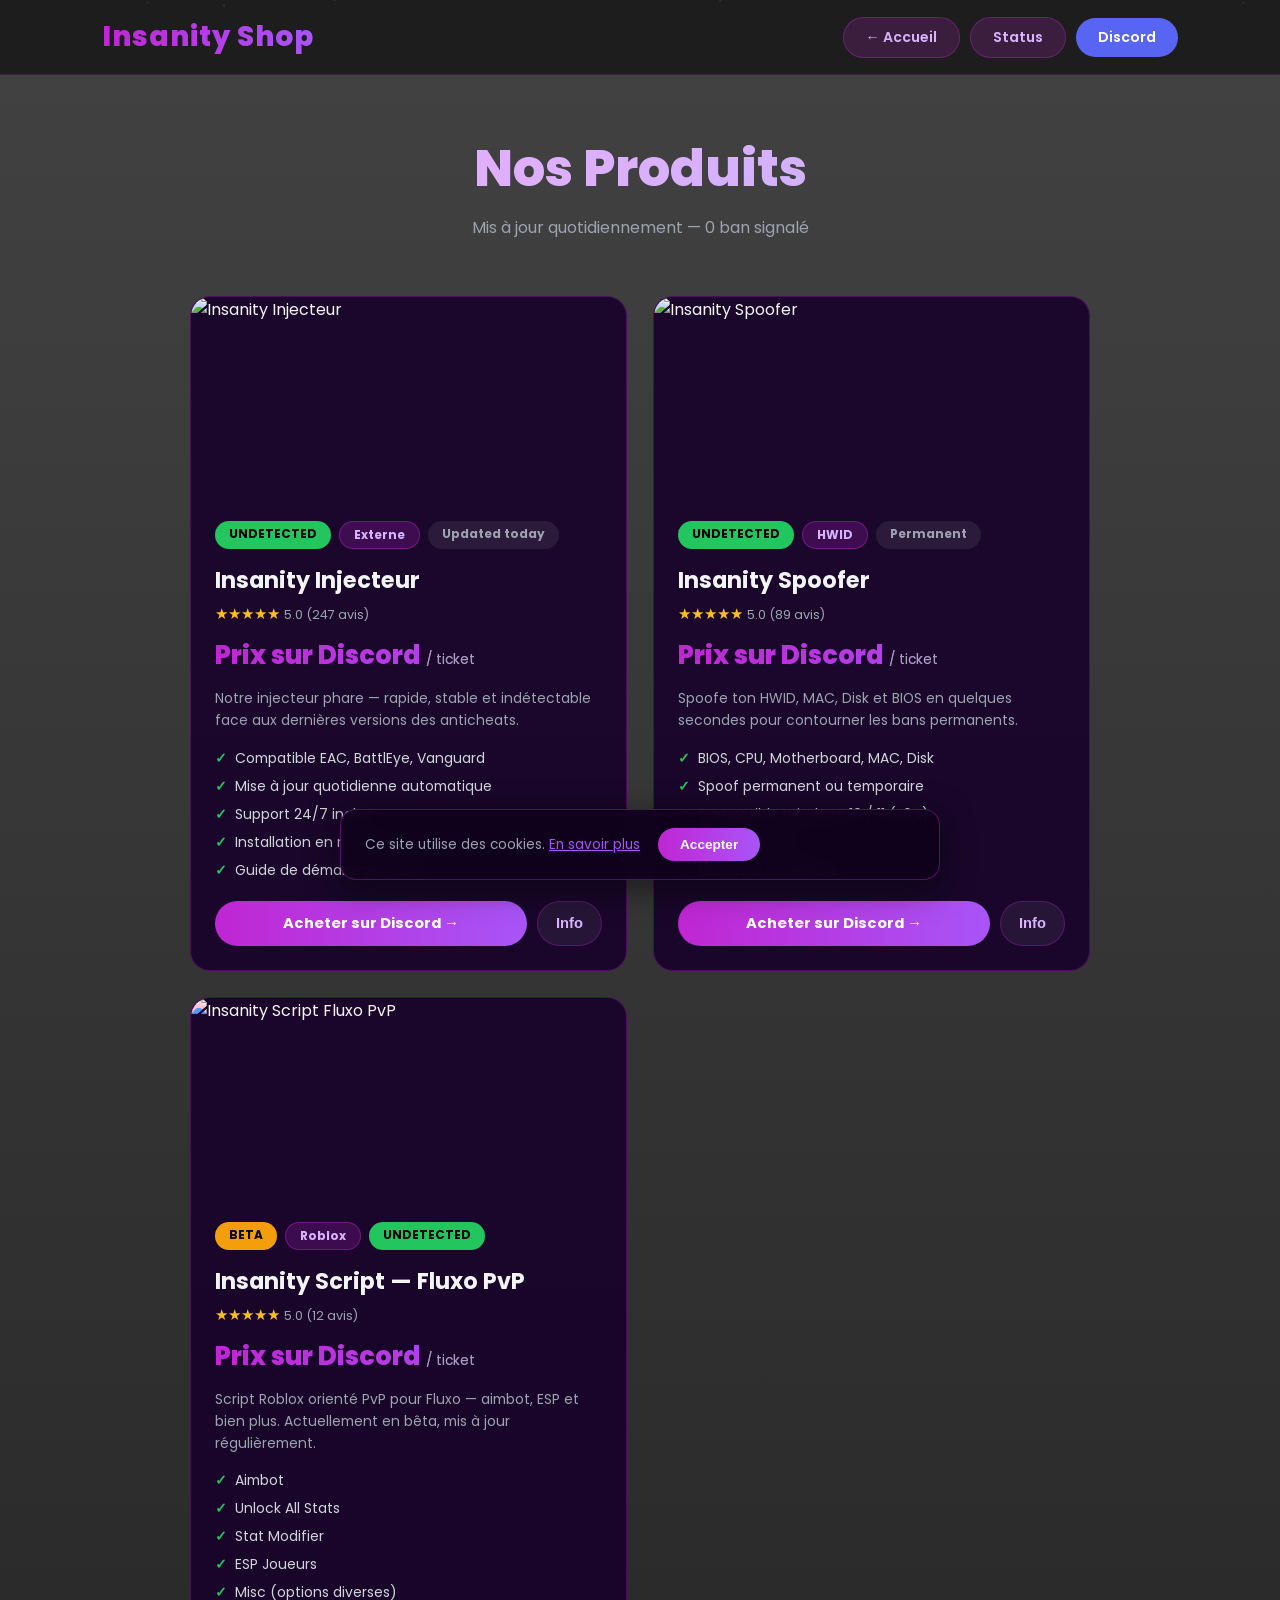
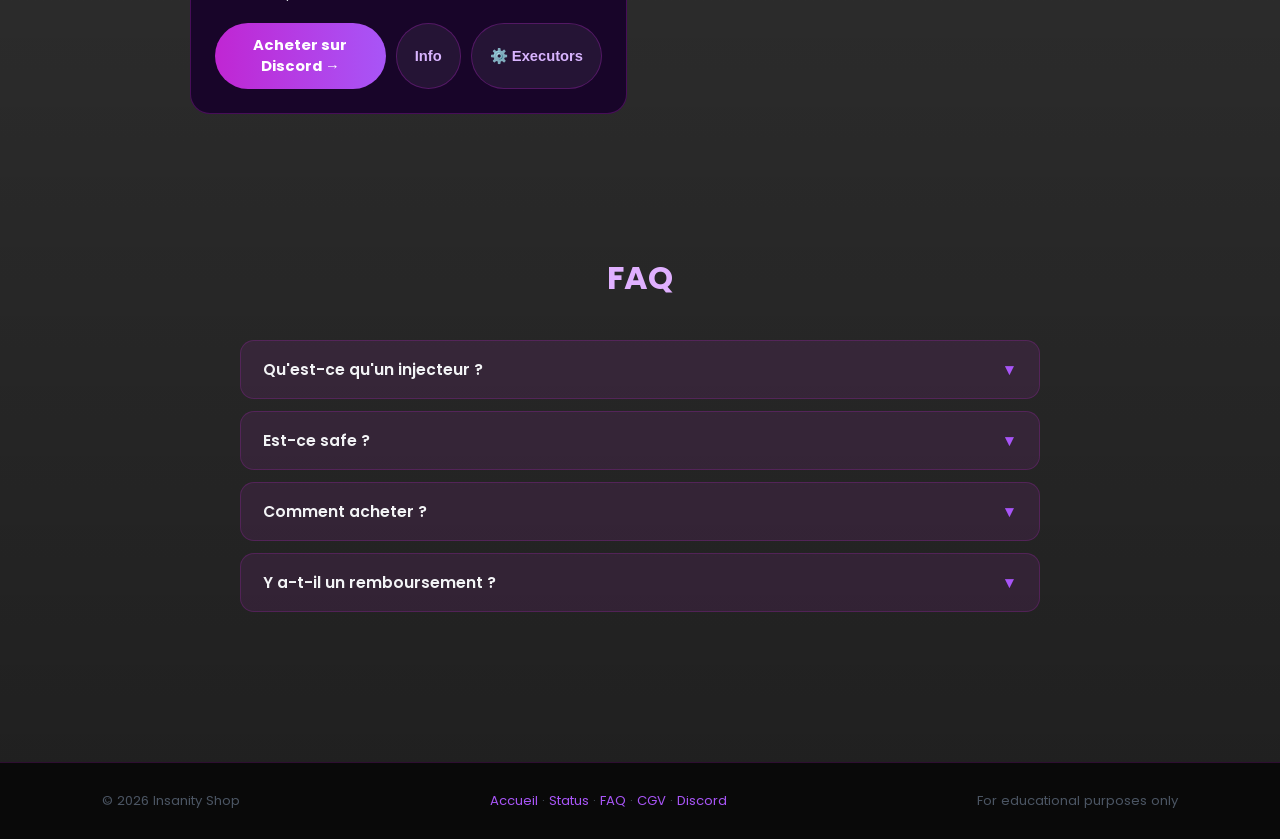
==== commit 11f40fed: "Update produits.html" ====
--- a/produits.html
+++ b/produits.html
@@ -190,6 +190,7 @@
         <div class="product-actions">
           <a href="#" class="btn-buy" data-discord rel="noopener noreferrer" target="_blank">Acheter sur Discord →</a>
           <button class="btn-info" onclick="openModal('fluxo')">Info</button>
+          <button class="btn-info" onclick="openModal('executors')">⚙️ Executors</button>
         </div>
       </div>
     </div>
@@ -232,7 +233,8 @@
   const modals = {
     injecteur:{title:'Insanity Injecteur',body:`<p>L'Insanity Injecteur est notre outil principal — injection externe, indétectable.</p><p><strong>Compatible :</strong> Fortnite, Warzone, Apex Legends, Valorant, Rust</p><p><strong>Anticheat :</strong> EasyAntiCheat, BattlEye, Vanguard</p><p><strong>Mise à jour :</strong> Quotidienne, automatique</p><p>Pour le prix et l'achat, ouvre un ticket sur notre Discord.</p>`},
     spoofer:{title:'Insanity Spoofer',body:`<p>Randomise tous tes identifiants matériels pour contourner les bans HWID permanents.</p><p><strong>Composants :</strong> BIOS, CPU, Motherboard, smBIOS, MAC, Disk</p><p><strong>OS :</strong> Windows 10 / 11 (x64)</p><p><strong>Mode :</strong> Permanent ou temporaire</p><p>Pour le prix et l'achat, ouvre un ticket sur notre Discord.</p>`},
-    fluxo:{title:'Insanity Script — Fluxo PvP',body:`<p>Script Roblox PvP pour Fluxo, actuellement en <strong>bêta</strong>. Mis à jour régulièrement.</p><p><strong>Fonctionnalités :</strong> Aimbot, Unlock All Stats, Stat Modifier, ESP, Misc</p><p><strong>Statut :</strong> Undetected — Bêta active</p><p>Pour le prix et l'achat, ouvre un ticket sur notre Discord.</p>`}
+    fluxo:{title:'Insanity Script — Fluxo PvP',body:`<p>Script Roblox PvP pour Fluxo, actuellement en <strong>bêta</strong>. Mis à jour régulièrement.</p><p><strong>Fonctionnalités :</strong> Aimbot, Unlock All Stats, Stat Modifier, ESP, Misc</p><p><strong>Statut :</strong> Undetected — Bêta active</p><p>Pour le prix et l'achat, ouvre un ticket sur notre Discord.</p>`},
+    executors:{title:'⚙️ Executors compatibles',body:`<p>Le script Fluxo PvP est compatible avec les executors suivants :</p><p><strong>✓ Potassium</strong></p><p><strong>✓ Xeno</strong></p><p><strong>✓ Volt</strong></p><p style="margin-top:12px;font-size:0.82rem;">D'autres executors peuvent fonctionner. Contacte le support si le tien n'est pas listé.</p>`}
   };
   function openModal(id){
     const m=modals[id];
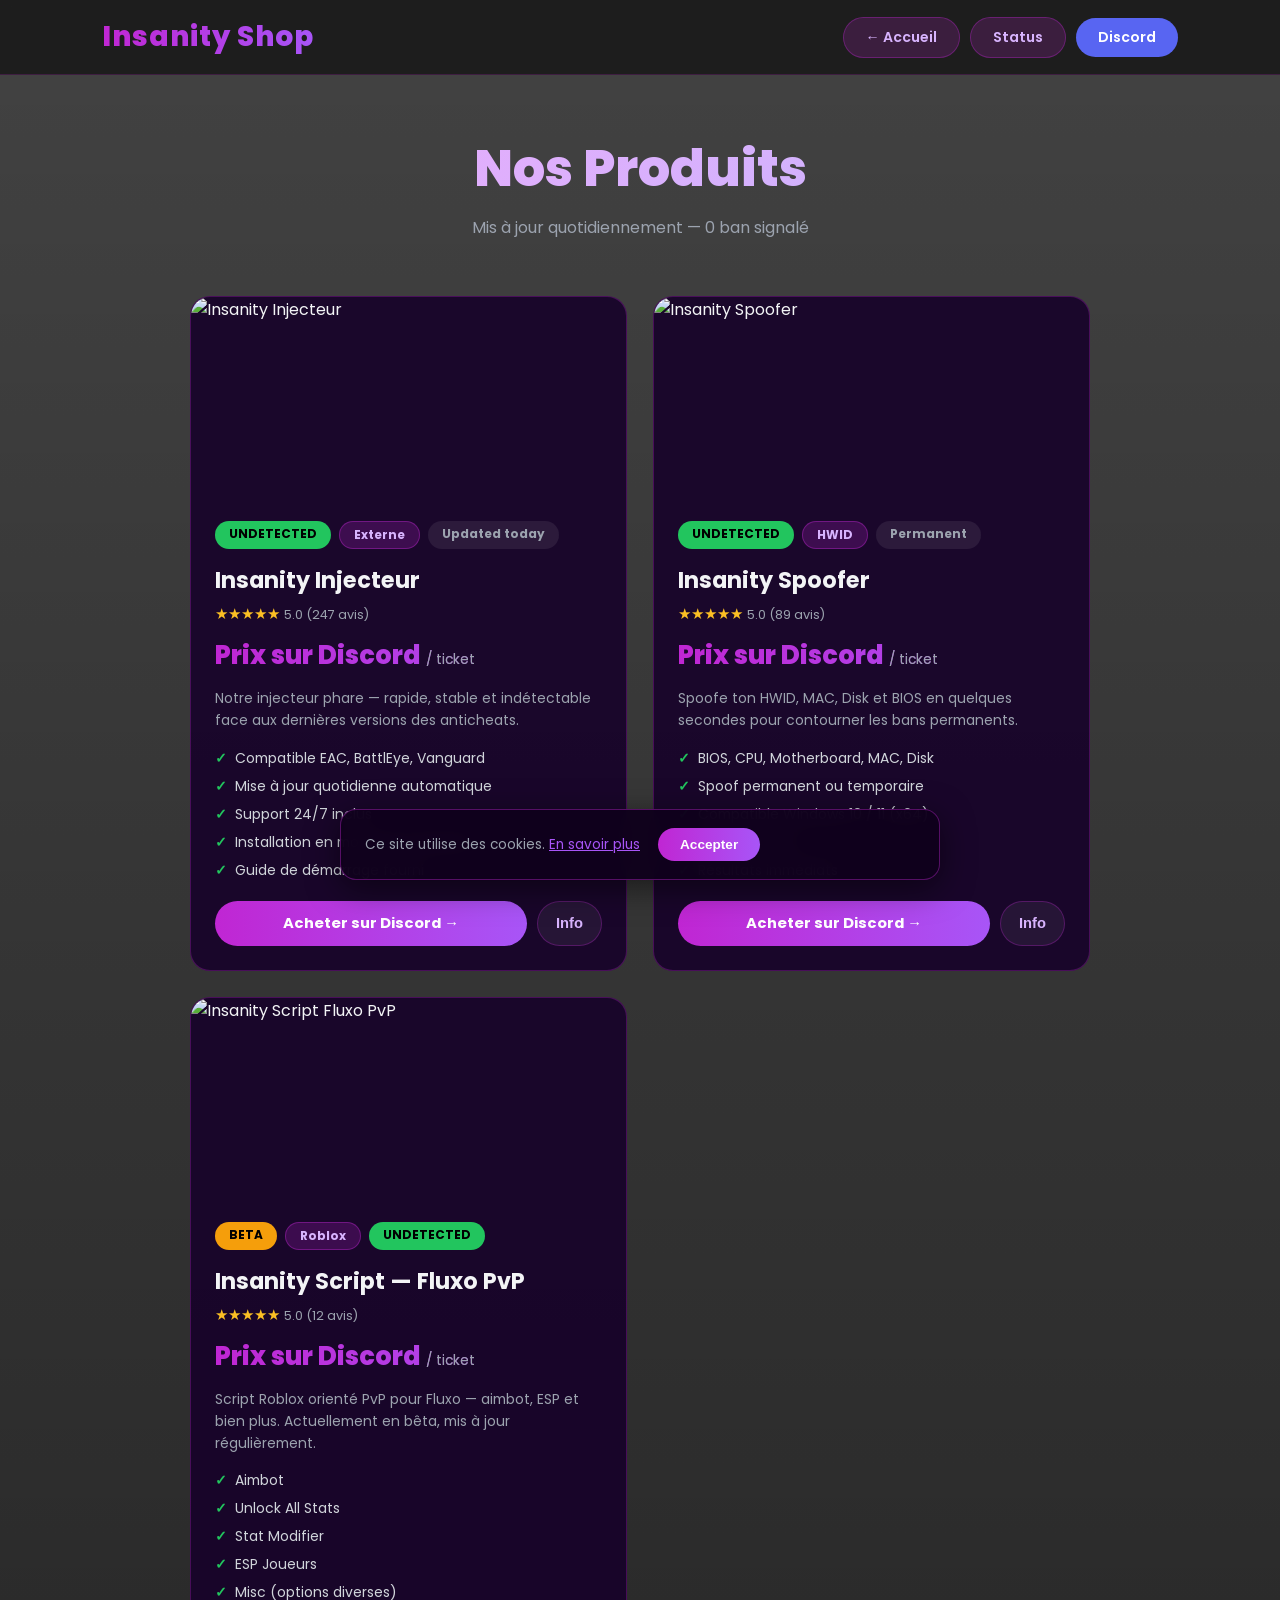
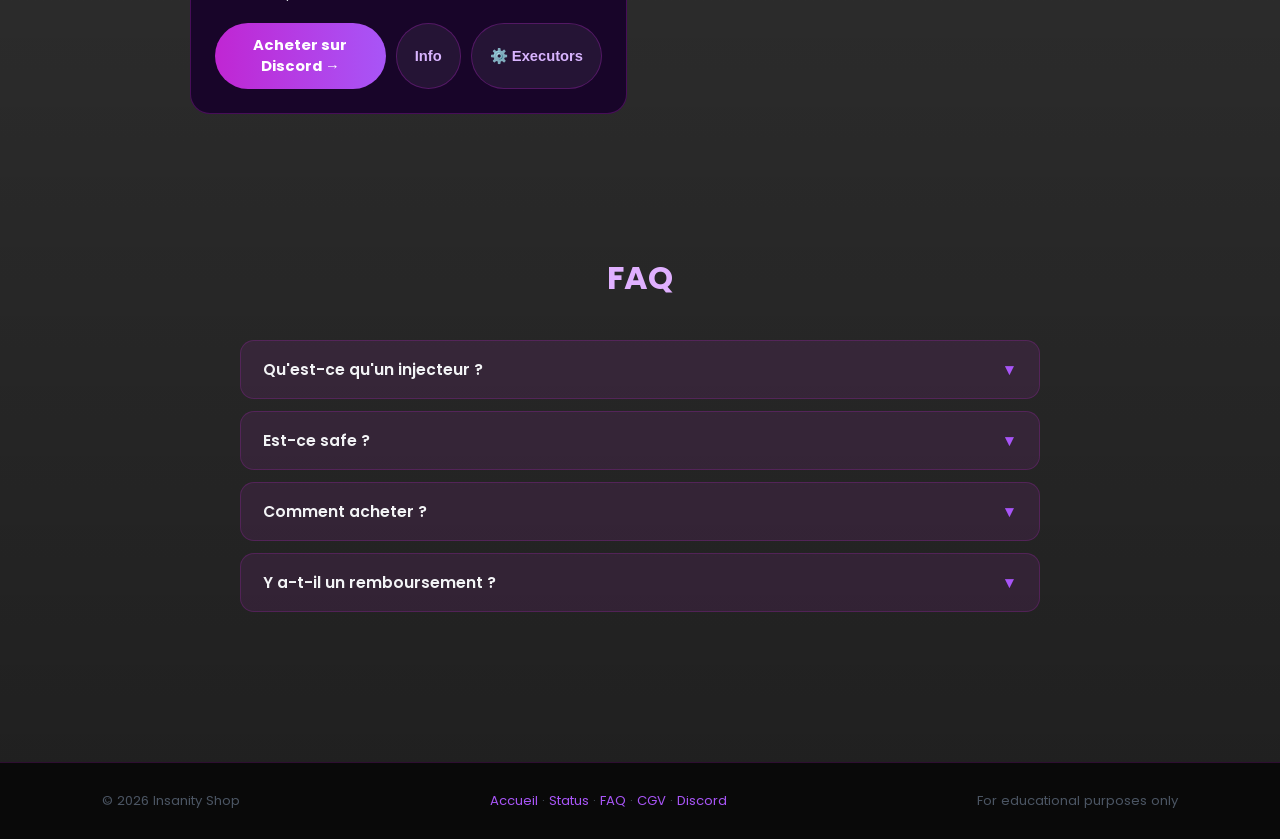
==== commit 0c615e03: "Update produits.html" ====
--- a/produits.html
+++ b/produits.html
@@ -169,7 +169,7 @@
     </div>
     <!-- Fluxo PvP -->
     <div class="product-card" data-reveal data-delay="2">
-      <img class="product-img" src="https://i.imgur.com/sQ7WvZJ.png" alt="Insanity Script Fluxo PvP" width="520" height="200" loading="lazy" style="filter:hue-rotate(120deg) saturate(1.4);">
+      <img class="product-img" src="https://i.imgur.com/NjJPcod.png" alt="Insanity Script Fluxo PvP" width="520" height="200" loading="lazy">
       <div class="product-body">
         <div class="badge-row">
           <span class="badge badge-yellow">BETA</span>
@@ -233,8 +233,8 @@
   const modals = {
     injecteur:{title:'Insanity Injecteur',body:`<p>L'Insanity Injecteur est notre outil principal — injection externe, indétectable.</p><p><strong>Compatible :</strong> Fortnite, Warzone, Apex Legends, Valorant, Rust</p><p><strong>Anticheat :</strong> EasyAntiCheat, BattlEye, Vanguard</p><p><strong>Mise à jour :</strong> Quotidienne, automatique</p><p>Pour le prix et l'achat, ouvre un ticket sur notre Discord.</p>`},
     spoofer:{title:'Insanity Spoofer',body:`<p>Randomise tous tes identifiants matériels pour contourner les bans HWID permanents.</p><p><strong>Composants :</strong> BIOS, CPU, Motherboard, smBIOS, MAC, Disk</p><p><strong>OS :</strong> Windows 10 / 11 (x64)</p><p><strong>Mode :</strong> Permanent ou temporaire</p><p>Pour le prix et l'achat, ouvre un ticket sur notre Discord.</p>`},
-    fluxo:{title:'Insanity Script — Fluxo PvP',body:`<p>Script Roblox PvP pour Fluxo, actuellement en <strong>bêta</strong>. Mis à jour régulièrement.</p><p><strong>Fonctionnalités :</strong> Aimbot, Unlock All Stats, Stat Modifier, ESP, Misc</p><p><strong>Statut :</strong> Undetected — Bêta active</p><p>Pour le prix et l'achat, ouvre un ticket sur notre Discord.</p>`},
-    executors:{title:'⚙️ Executors compatibles',body:`<p>Le script Fluxo PvP est compatible avec les executors suivants :</p><p><strong>✓ Potassium</strong></p><p><strong>✓ Xeno</strong></p><p><strong>✓ Volt</strong></p><p style="margin-top:12px;font-size:0.82rem;">D'autres executors peuvent fonctionner. Contacte le support si le tien n'est pas listé.</p>`}
+    fluxo:{title:'Insanity Script — Fluxo PvP',body:`<img src="https://i.imgur.com/ygCIiZB.png" style="width:100%;border-radius:10px;margin-bottom:14px;"><p>Script Roblox PvP pour Fluxo, actuellement en <strong>bêta</strong>. Mis à jour régulièrement.</p><p><strong>Fonctionnalités :</strong> Aimbot, Unlock All Stats, Stat Modifier, ESP, Misc</p><p><strong>Statut :</strong> Undetected — Bêta active</p><p>Pour le prix et l'achat, ouvre un ticket sur notre Discord.</p>`},
+    executors:{title:'⚙️ Executors compatibles',body:`<p>Le script Fluxo PvP est compatible avec les executors suivants :</p><p><strong>✓ Xeno</strong> &nbsp;<span style="background:#22c55e;color:#000;padding:2px 10px;border-radius:50px;font-size:0.75rem;font-weight:700;">FREE</span></p><p><strong>✓ Potassium</strong> &nbsp;<span style="background:#a855f7;color:#fff;padding:2px 10px;border-radius:50px;font-size:0.75rem;font-weight:700;">PAID</span></p><p><strong>✓ Volt</strong> &nbsp;<span style="background:#a855f7;color:#fff;padding:2px 10px;border-radius:50px;font-size:0.75rem;font-weight:700;">PAID</span></p><p style="margin-top:12px;font-size:0.82rem;">D'autres executors peuvent fonctionner. Contacte le support si le tien n'est pas listé.</p>`}
   };
   function openModal(id){
     const m=modals[id];
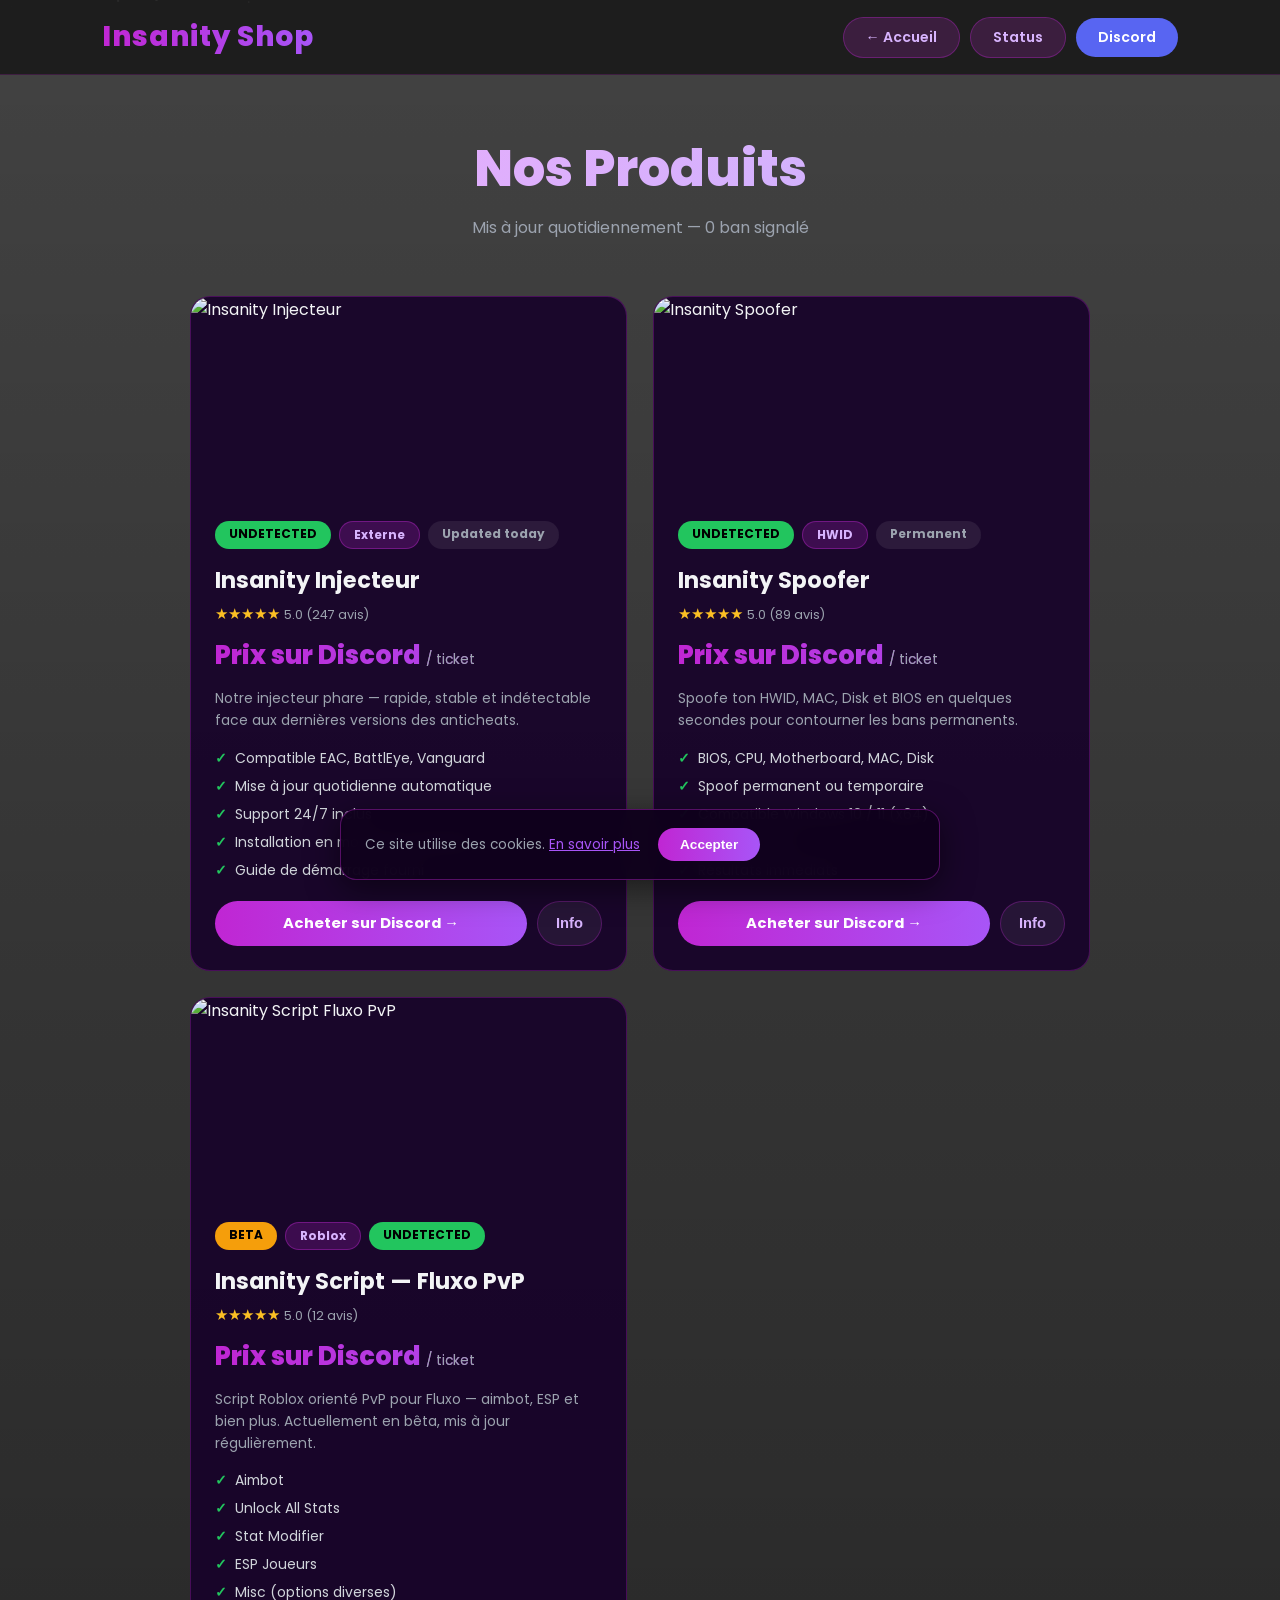
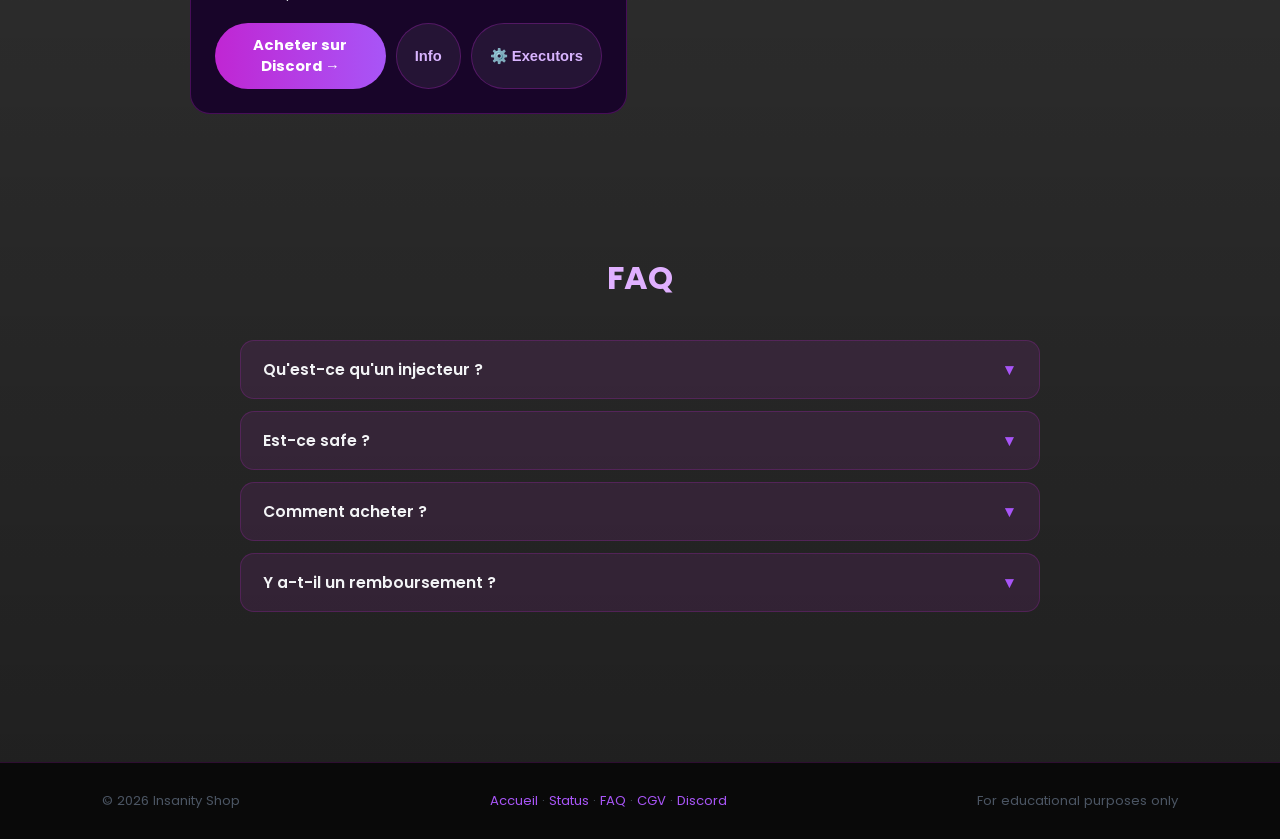
==== commit 2d80e884: "Update produits.html" ====
--- a/produits.html
+++ b/produits.html
@@ -233,7 +233,7 @@
   const modals = {
     injecteur:{title:'Insanity Injecteur',body:`<p>L'Insanity Injecteur est notre outil principal — injection externe, indétectable.</p><p><strong>Compatible :</strong> Fortnite, Warzone, Apex Legends, Valorant, Rust</p><p><strong>Anticheat :</strong> EasyAntiCheat, BattlEye, Vanguard</p><p><strong>Mise à jour :</strong> Quotidienne, automatique</p><p>Pour le prix et l'achat, ouvre un ticket sur notre Discord.</p>`},
     spoofer:{title:'Insanity Spoofer',body:`<p>Randomise tous tes identifiants matériels pour contourner les bans HWID permanents.</p><p><strong>Composants :</strong> BIOS, CPU, Motherboard, smBIOS, MAC, Disk</p><p><strong>OS :</strong> Windows 10 / 11 (x64)</p><p><strong>Mode :</strong> Permanent ou temporaire</p><p>Pour le prix et l'achat, ouvre un ticket sur notre Discord.</p>`},
-    fluxo:{title:'Insanity Script — Fluxo PvP',body:`<img src="https://i.imgur.com/ygCIiZB.png" style="width:100%;border-radius:10px;margin-bottom:14px;"><p>Script Roblox PvP pour Fluxo, actuellement en <strong>bêta</strong>. Mis à jour régulièrement.</p><p><strong>Fonctionnalités :</strong> Aimbot, Unlock All Stats, Stat Modifier, ESP, Misc</p><p><strong>Statut :</strong> Undetected — Bêta active</p><p>Pour le prix et l'achat, ouvre un ticket sur notre Discord.</p>`},
+    fluxo:{title:'Insanity Script — Fluxo PvP',body:`<img src="https://i.imgur.com/7pqD7B2.png" style="width:100%;border-radius:10px;margin-bottom:14px;"><p>Script Roblox PvP pour Fluxo, actuellement en <strong>bêta</strong>. Mis à jour régulièrement.</p><p><strong>Fonctionnalités :</strong> Aimbot, Unlock All Stats, Stat Modifier, ESP, Misc</p><p><strong>Statut :</strong> Undetected — Bêta active</p><p>Pour le prix et l'achat, ouvre un ticket sur notre Discord.</p>`},
     executors:{title:'⚙️ Executors compatibles',body:`<p>Le script Fluxo PvP est compatible avec les executors suivants :</p><p><strong>✓ Xeno</strong> &nbsp;<span style="background:#22c55e;color:#000;padding:2px 10px;border-radius:50px;font-size:0.75rem;font-weight:700;">FREE</span></p><p><strong>✓ Potassium</strong> &nbsp;<span style="background:#a855f7;color:#fff;padding:2px 10px;border-radius:50px;font-size:0.75rem;font-weight:700;">PAID</span></p><p><strong>✓ Volt</strong> &nbsp;<span style="background:#a855f7;color:#fff;padding:2px 10px;border-radius:50px;font-size:0.75rem;font-weight:700;">PAID</span></p><p style="margin-top:12px;font-size:0.82rem;">D'autres executors peuvent fonctionner. Contacte le support si le tien n'est pas listé.</p>`}
   };
   function openModal(id){
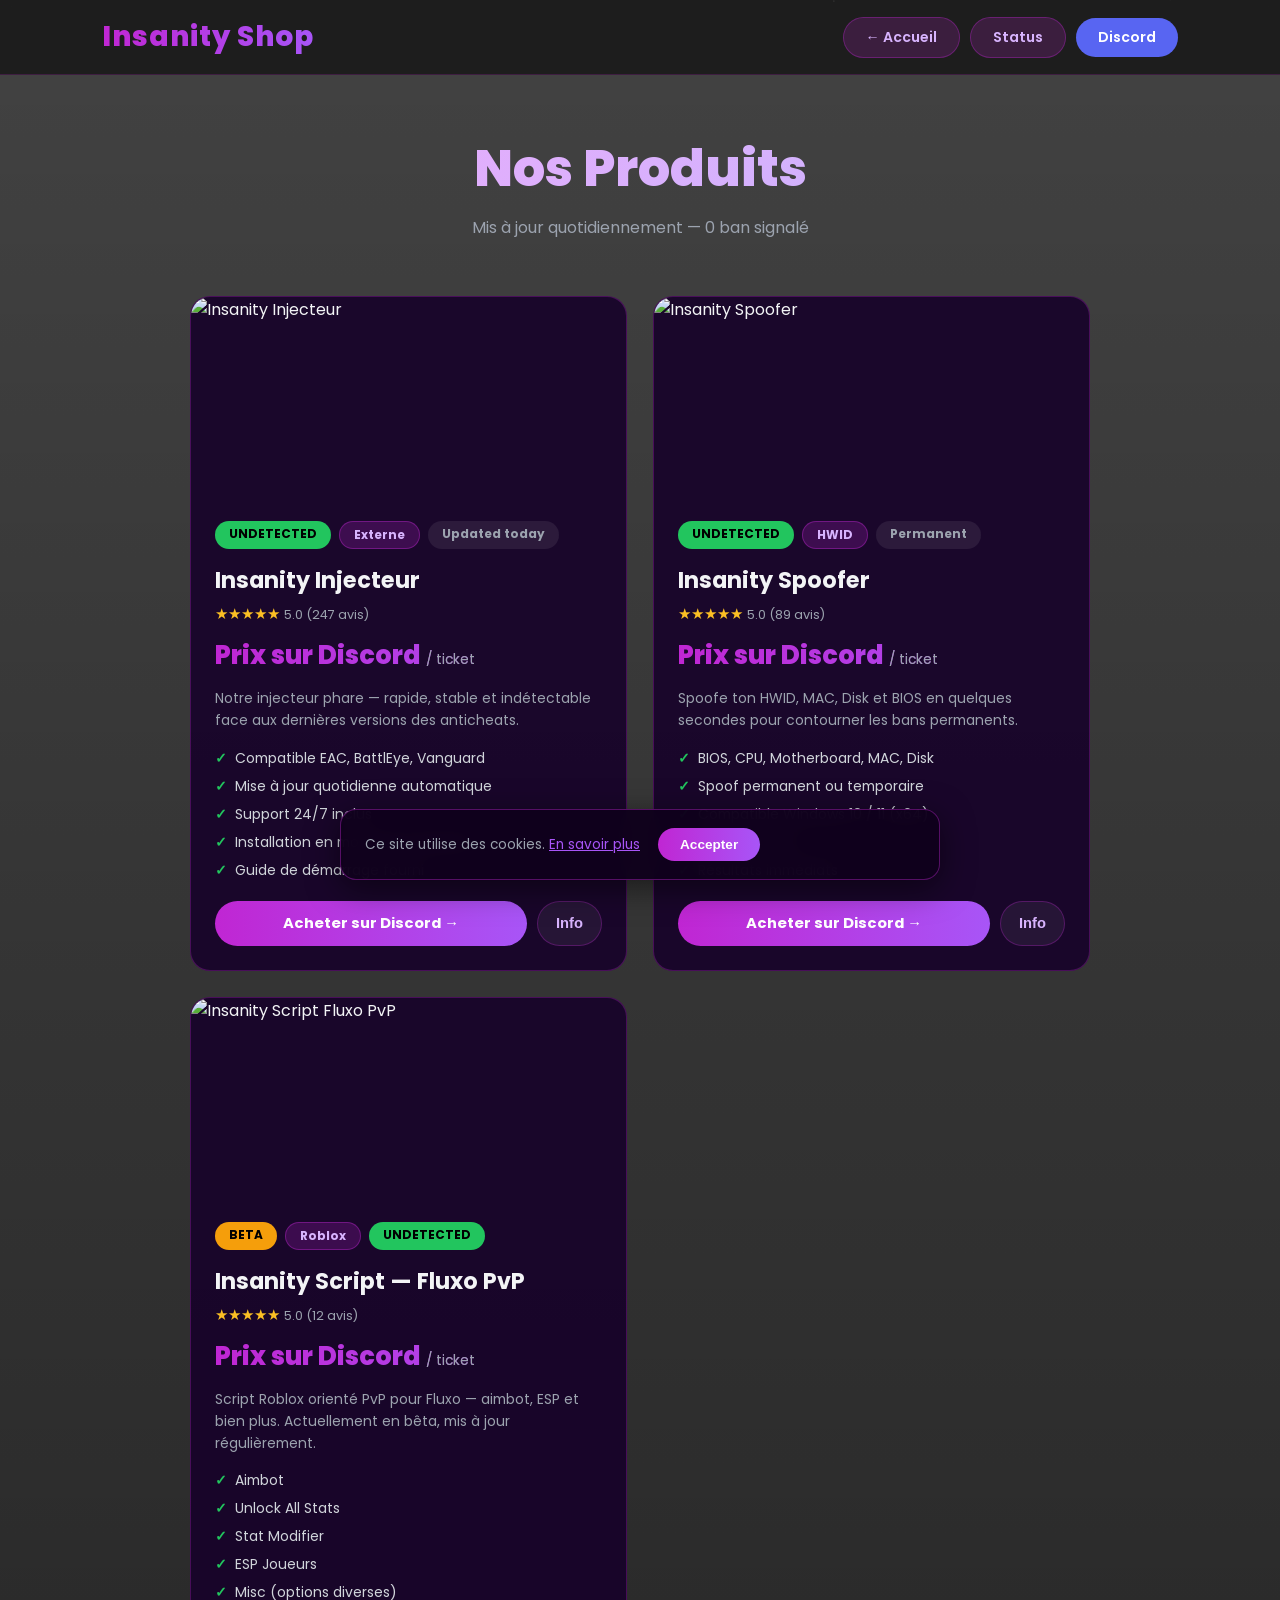
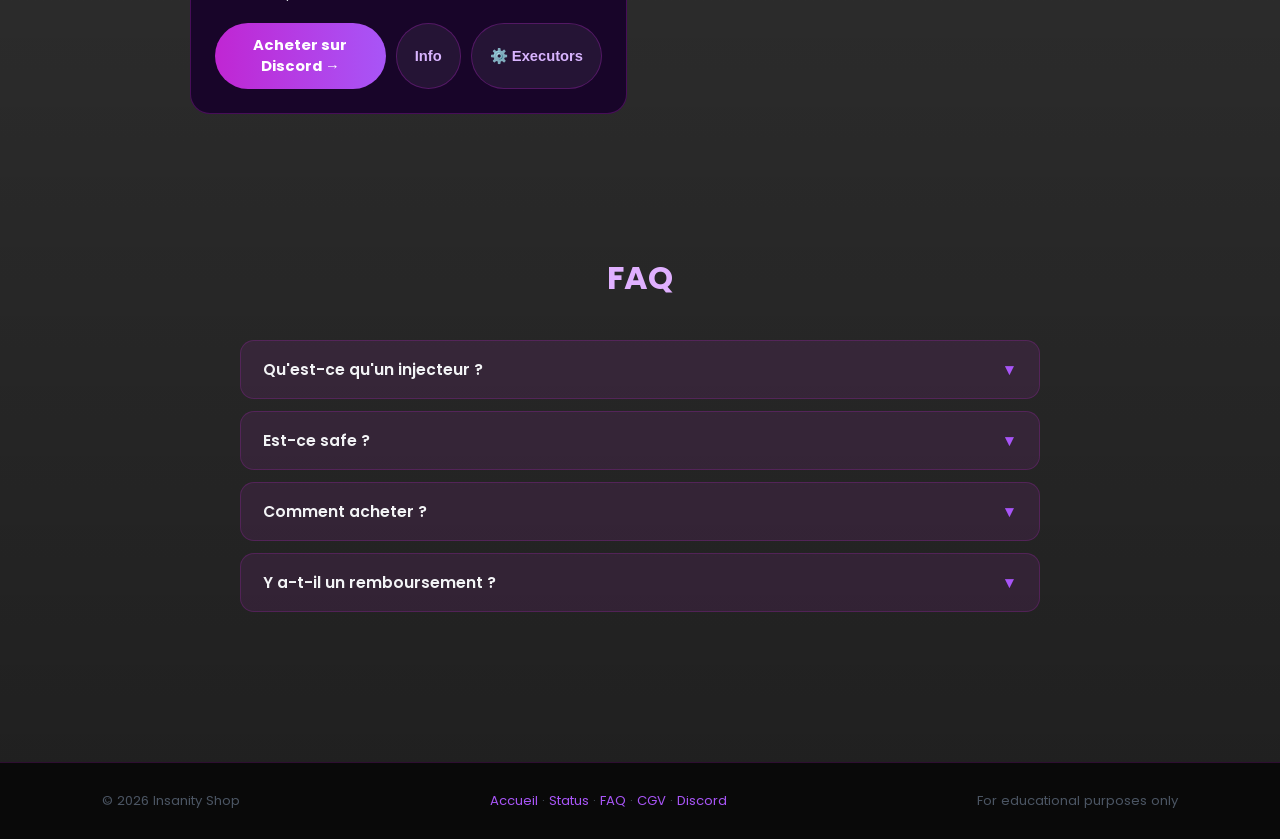
==== commit ca82056f: "Update produits.html" ====
--- a/produits.html
+++ b/produits.html
@@ -169,7 +169,7 @@
     </div>
     <!-- Fluxo PvP -->
     <div class="product-card" data-reveal data-delay="2">
-      <img class="product-img" src="https://i.imgur.com/NjJPcod.png" alt="Insanity Script Fluxo PvP" width="520" height="200" loading="lazy">
+      <img class="product-img" src="https://i.imgur.com/3AdTECG.png" alt="Insanity Script Fluxo PvP" width="520" height="200" loading="lazy">
       <div class="product-body">
         <div class="badge-row">
           <span class="badge badge-yellow">BETA</span>
